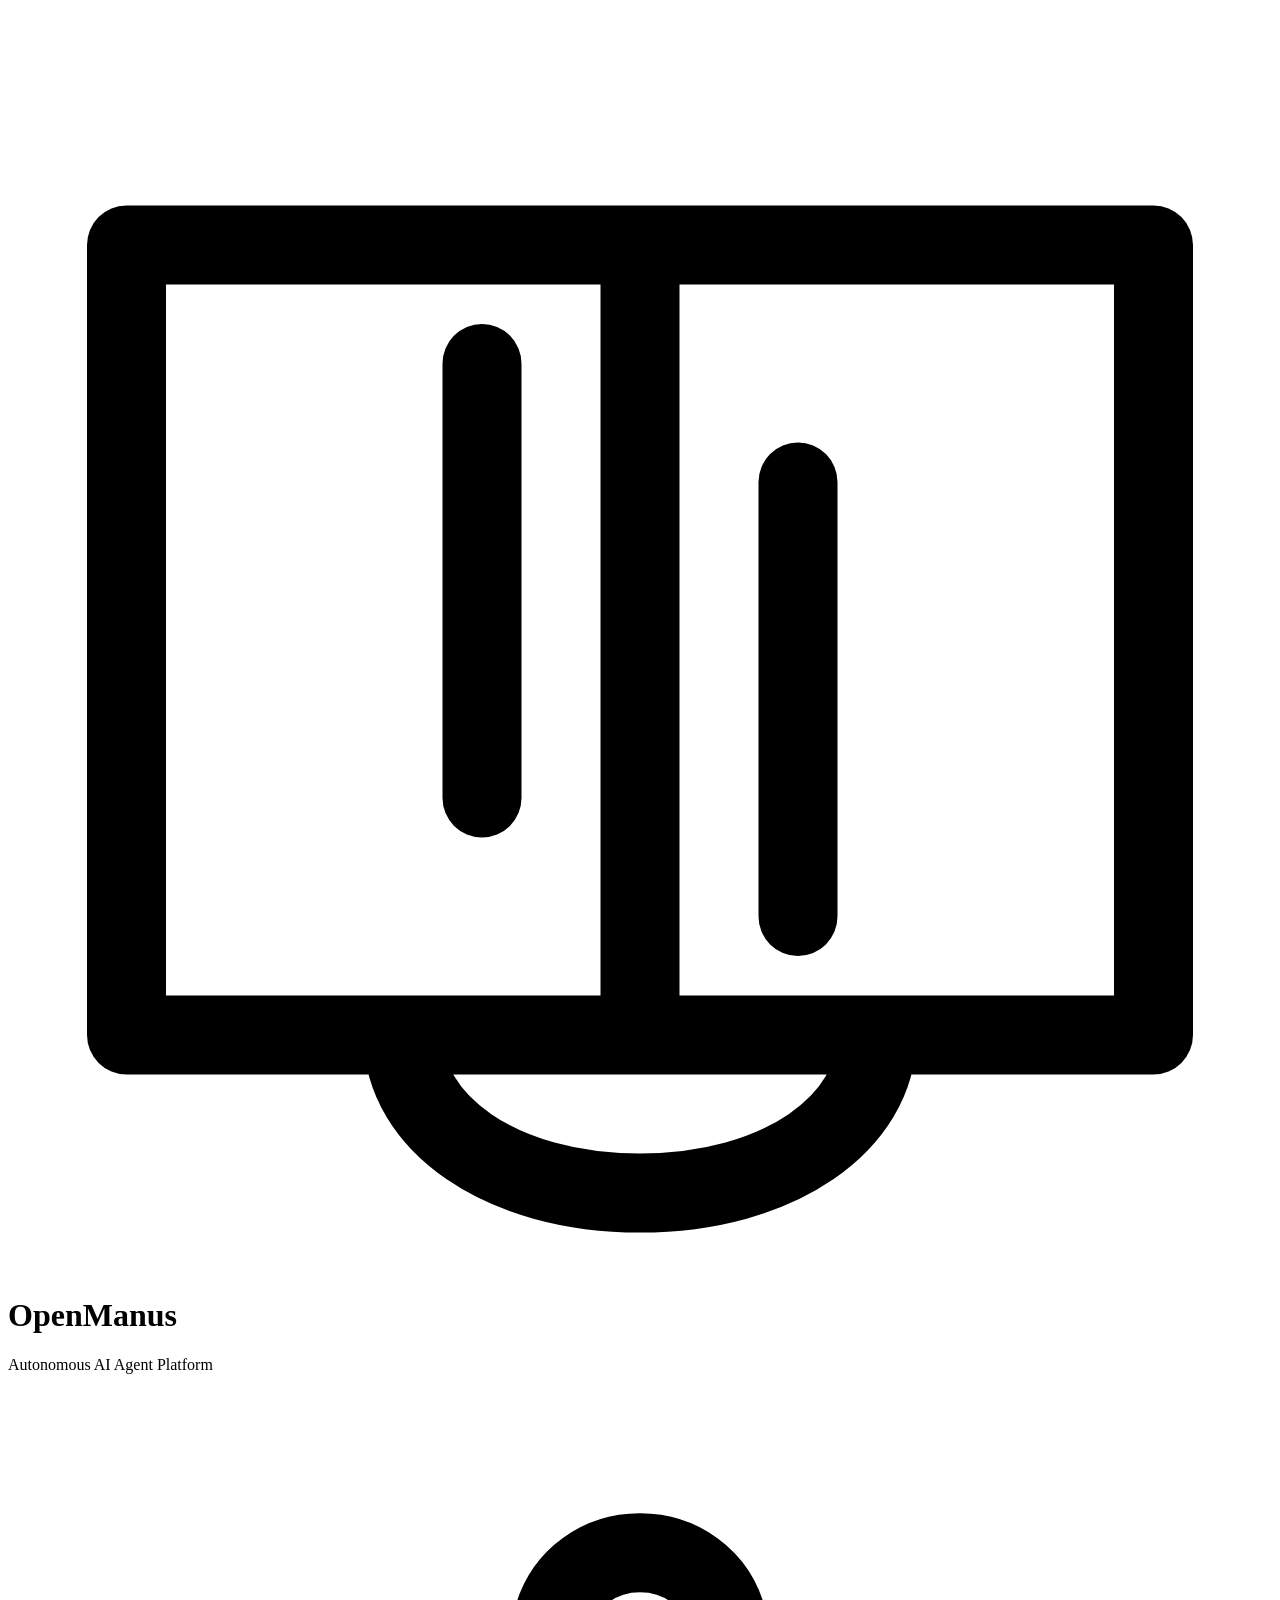
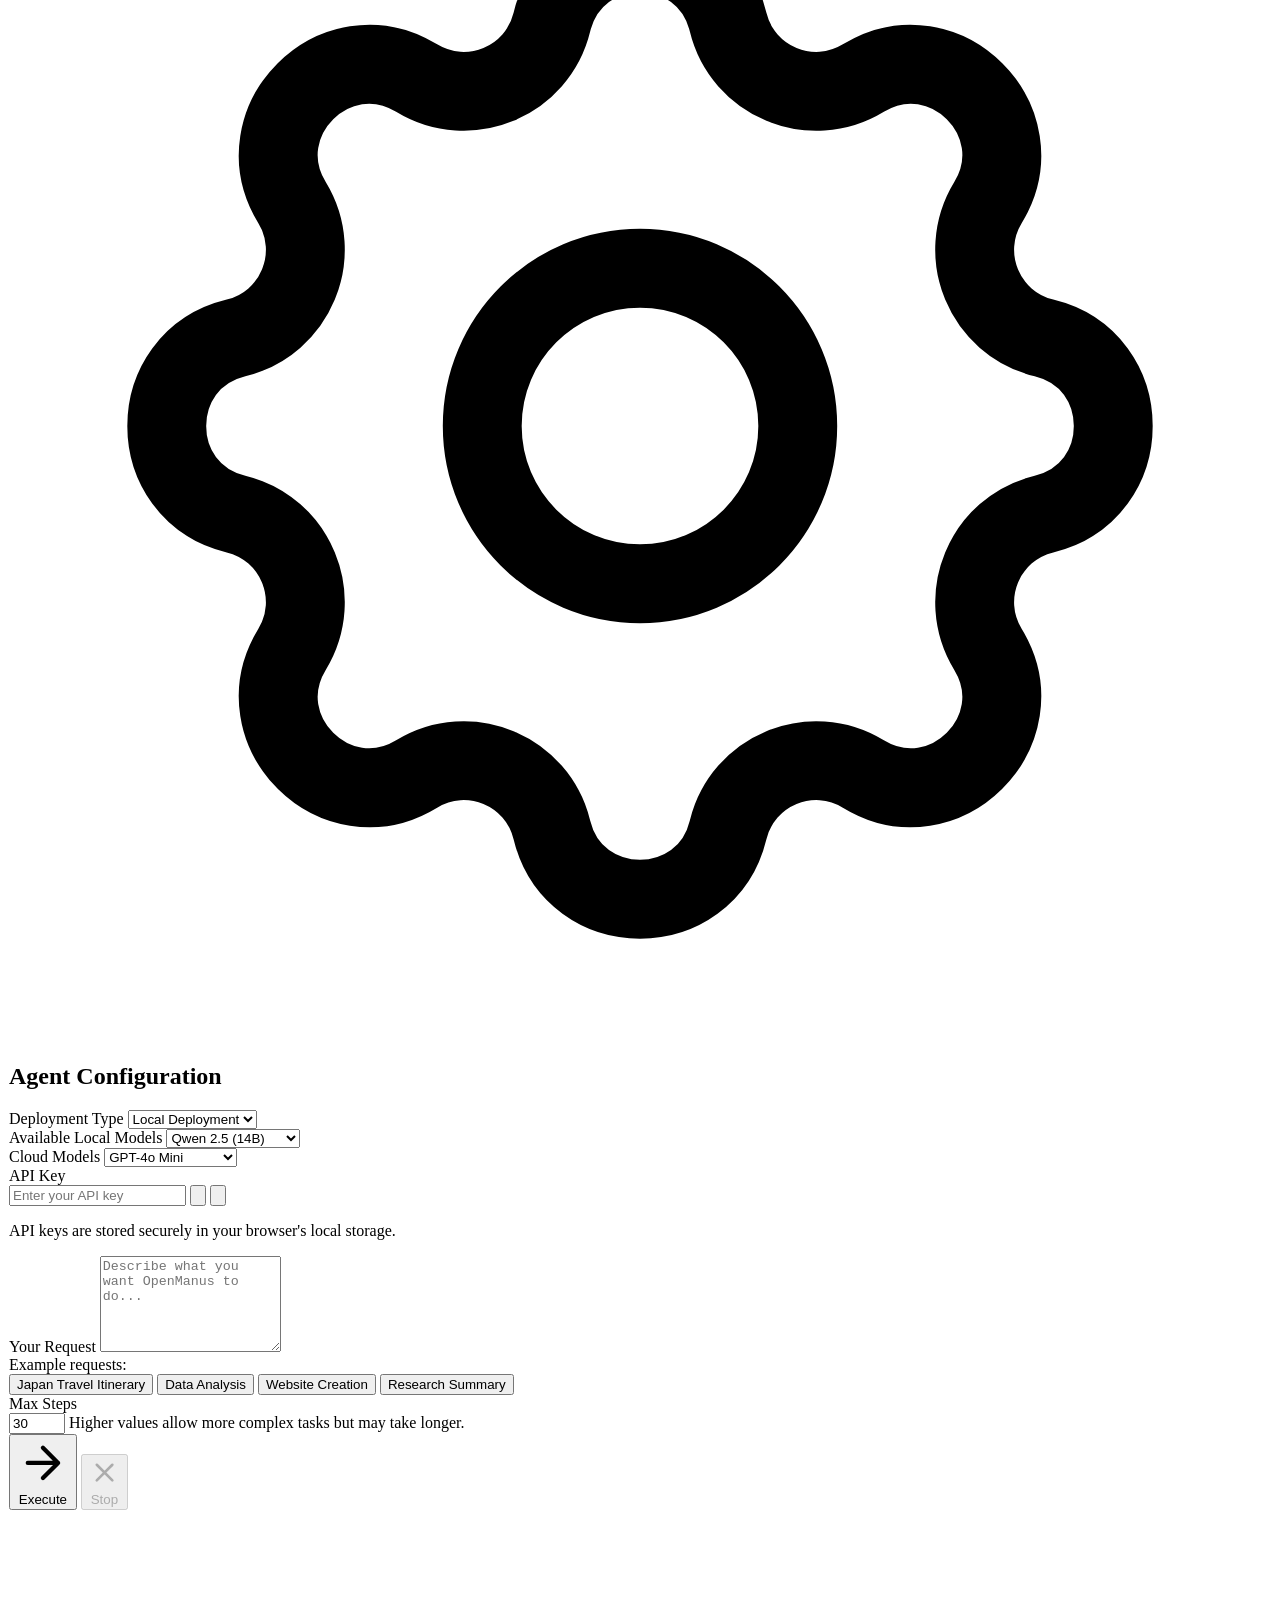
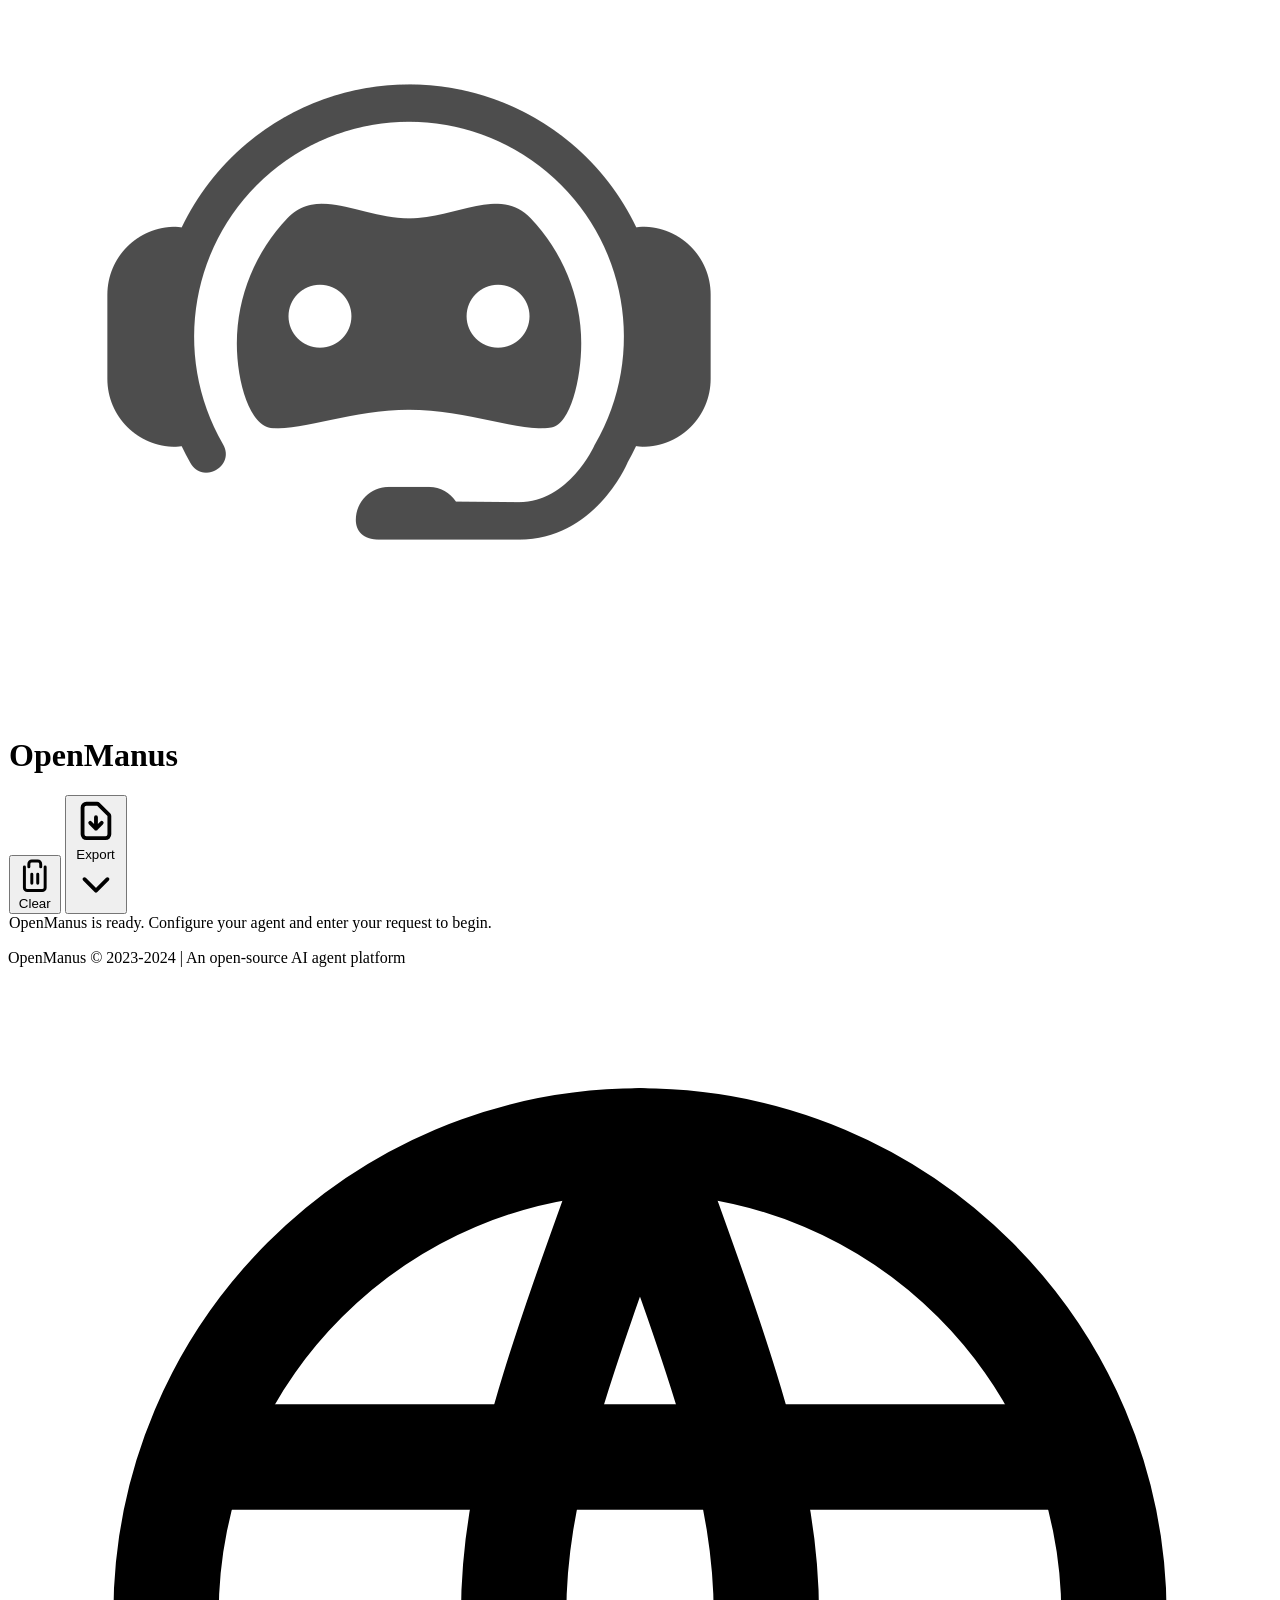
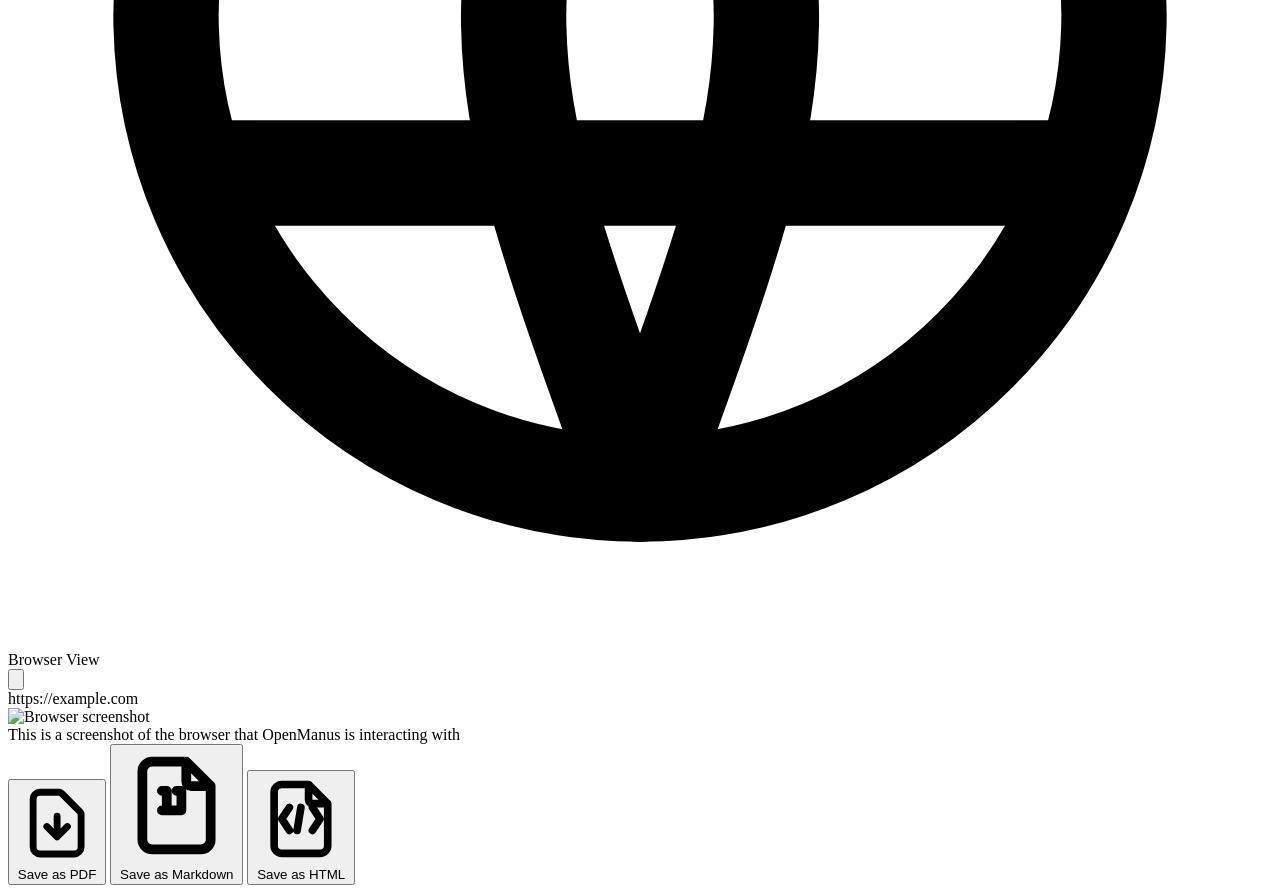
==== static/index.html @ b80a591b "Initial commit - fresh start with no history" ====
<!DOCTYPE html>
<html lang="en">
<head>
    <meta charset="UTF-8">
    <meta name="viewport" content="width=device-width, initial-scale=1.0">
    <title>OpenManus AI</title>
    <link rel="icon" href="img/favicon.svg" type="image/svg+xml">
    <script src="https://cdn.tailwindcss.com"></script>
    <link href="https://fonts.googleapis.com/css2?family=Inter:wght@300;400;500;600;700&display=swap" rel="stylesheet">
    <!-- Add Prism.js for syntax highlighting -->
    <link href="https://cdnjs.cloudflare.com/ajax/libs/prism/1.29.0/themes/prism.min.css" rel="stylesheet" />
    <script src="https://cdnjs.cloudflare.com/ajax/libs/prism/1.29.0/prism.min.js"></script>
    <script src="https://cdnjs.cloudflare.com/ajax/libs/prism/1.29.0/components/prism-python.min.js"></script>
    <script src="https://cdnjs.cloudflare.com/ajax/libs/prism/1.29.0/components/prism-javascript.min.js"></script>
    <script src="https://cdnjs.cloudflare.com/ajax/libs/prism/1.29.0/components/prism-json.min.js"></script>
    <script src="https://cdnjs.cloudflare.com/ajax/libs/prism/1.29.0/components/prism-bash.min.js"></script>
    <!-- Add html2pdf.js for PDF export -->
    <script src="https://cdnjs.cloudflare.com/ajax/libs/html2pdf.js/0.10.1/html2pdf.bundle.min.js"></script>
    <script>
        tailwind.config = {
            theme: {
                extend: {
                    colors: {
                        apple: {
                            50: '#f5f5f7',
                            100: '#e8e8ed',
                            200: '#d2d2d8',
                            300: '#a1a1a7',
                            400: '#86868b',
                            500: '#6e6e73',
                            600: '#424245',
                            700: '#333336',
                            800: '#1d1d1f',
                            900: '#000000',
                        },
                        accent: {
                            blue: '#0071e3',
                            green: '#68cc45',
                            red: '#ff453a',
                            yellow: '#ffd60a',
                            purple: '#bf5af2',
                        }
                    },
                    fontFamily: {
                        sans: ['Inter', 'sans-serif'],
                    },
                    boxShadow: {
                        'apple': '0 4px 6px -1px rgba(0, 0, 0, 0.1), 0 2px 4px -1px rgba(0, 0, 0, 0.06)',
                        'apple-lg': '0 10px 15px -3px rgba(0, 0, 0, 0.1), 0 4px 6px -2px rgba(0, 0, 0, 0.05)',
                    }
                },
            },
        }
    </script>
    <style>
        /* Custom scrollbar */
        ::-webkit-scrollbar {
            width: 8px;
            height: 8px;
        }
        
        ::-webkit-scrollbar-track {
            background: #f5f5f7;
            border-radius: 8px;
        }
        
        ::-webkit-scrollbar-thumb {
            background-color: #a1a1a7;
            border-radius: 8px;
        }
        
        ::-webkit-scrollbar-thumb:hover {
            background-color: #86868b;
        }

        /* Animation for loading */
        @keyframes pulse {
            0%, 100% {
                opacity: 1;
            }
            50% {
                opacity: 0.5;
            }
        }
        .animate-pulse {
            animation: pulse 2s cubic-bezier(0.4, 0, 0.6, 1) infinite;
        }

        /* Typing indicator animation */
        .typing-indicator span {
            animation: blink 1.4s infinite;
            animation-fill-mode: both;
            height: 8px;
            width: 8px;
            border-radius: 50%;
            background-color: #0071e3;
            display: inline-block;
            margin: 0 2px;
        }

        .typing-indicator span:nth-child(2) {
            animation-delay: 0.2s;
        }

        .typing-indicator span:nth-child(3) {
            animation-delay: 0.4s;
        }

        @keyframes blink {
            0% {
                opacity: 0.1;
            }
            20% {
                opacity: 1;
            }
            100% {
                opacity: 0.1;
            }
        }

        /* Message bubble styles */
        .message-bubble {
            position: relative;
            border-radius: 18px;
            padding: 12px 16px;
            max-width: 85%;
            margin-bottom: 12px;
            box-shadow: 0 1px 2px rgba(0, 0, 0, 0.1);
        }

        .user-message {
            background-color: #0071e3;
            color: white;
            margin-left: auto;
            border-bottom-right-radius: 4px;
        }

        .agent-message {
            background-color: #f5f5f7;
            color: #1d1d1f;
            margin-right: auto;
            border-bottom-left-radius: 4px;
        }

        /* Tool usage styles */
        .tool-usage {
            background-color: #f5f5f7;
            border-left: 3px solid #0071e3;
            padding: 8px 12px;
            margin: 8px 0;
            border-radius: 4px;
        }

        .web-browsing {
            background-color: #f5f5f7;
            border-left: 3px solid #68cc45;
            padding: 8px 12px;
            margin: 8px 0;
            border-radius: 4px;
        }

        .reasoning {
            background-color: #f5f5f7;
            border-left: 3px solid #bf5af2;
            padding: 8px 12px;
            margin: 8px 0;
            border-radius: 4px;
        }

        /* Glass morphism effect */
        .glass {
            background: rgba(255, 255, 255, 0.7);
            backdrop-filter: blur(10px);
            -webkit-backdrop-filter: blur(10px);
            border: 1px solid rgba(255, 255, 255, 0.18);
        }
    </style>
</head>
<body class="bg-gradient-to-br from-apple-50 to-apple-100 font-sans min-h-screen">
    <div class="container mx-auto px-4 py-8">
        <!-- Header -->
        <header class="mb-8">
            <div class="flex items-center justify-between">
                <div class="flex items-center space-x-3">
                    <svg class="h-10 w-10 text-accent-blue" viewBox="0 0 24 24" fill="none" xmlns="http://www.w3.org/2000/svg">
                        <path d="M9 6.75V15M15 9V17.25M16.5 19.5H21.75V4.5H2.25V19.5H7.5M12 4.5V19.5M16.5 19.5C16.5 21.1569 14.6569 22.5 12 22.5C9.34315 22.5 7.5 21.1569 7.5 19.5M16.5 19.5H7.5" stroke="currentColor" stroke-width="1.5" stroke-linecap="round" stroke-linejoin="round"/>
                    </svg>
                    <h1 class="text-3xl font-bold text-apple-800">OpenManus</h1>
                </div>
                <div class="text-sm text-apple-500">
                    Autonomous AI Agent Platform
                </div>
            </div>
        </header>

        <!-- Main Content -->
        <div class="flex flex-col lg:flex-row gap-6">
            <!-- Left Panel - Configuration -->
            <div class="w-full lg:w-1/3 glass rounded-2xl shadow-apple p-6">
                <h2 class="text-xl font-semibold text-apple-800 mb-6 flex items-center">
                    <svg class="w-5 h-5 mr-2 text-accent-blue" viewBox="0 0 24 24" fill="none" xmlns="http://www.w3.org/2000/svg">
                        <path d="M10.3246 4.31731C10.751 2.5609 13.249 2.5609 13.6754 4.31731C13.9508 5.45193 15.2507 5.99038 16.2478 5.38285C17.7913 4.44239 19.5576 6.2087 18.6172 7.75218C18.0096 8.74925 18.5481 10.0492 19.6827 10.3246C21.4391 10.751 21.4391 13.249 19.6827 13.6754C18.5481 13.9508 18.0096 15.2507 18.6172 16.2478C19.5576 17.7913 17.7913 19.5576 16.2478 18.6172C15.2507 18.0096 13.9508 18.5481 13.6754 19.6827C13.249 21.4391 10.751 21.4391 10.3246 19.6827C10.0492 18.5481 8.74926 18.0096 7.75219 18.6172C6.2087 19.5576 4.44239 17.7913 5.38285 16.2478C5.99038 15.2507 5.45193 13.9508 4.31731 13.6754C2.5609 13.249 2.5609 10.751 4.31731 10.3246C5.45193 10.0492 5.99037 8.74926 5.38285 7.75218C4.44239 6.2087 6.2087 4.44239 7.75219 5.38285C8.74926 5.99037 10.0492 5.45193 10.3246 4.31731Z" stroke="currentColor" stroke-width="1.5" stroke-linecap="round" stroke-linejoin="round"/>
                        <path d="M15 12C15 13.6569 13.6569 15 12 15C10.3431 15 9 13.6569 9 12C9 10.3431 10.3431 9 12 9C13.6569 9 15 10.3431 15 12Z" stroke="currentColor" stroke-width="1.5" stroke-linecap="round" stroke-linejoin="round"/>
                    </svg>
                    Agent Configuration
                </h2>

                <div class="space-y-5">
                    <!-- Deployment Type -->
                    <div>
                        <label class="block text-sm font-medium text-apple-600 mb-2" for="deployType">
                            Deployment Type
                        </label>
                        <select id="deployType" class="w-full px-3 py-2 bg-white border border-apple-200 rounded-lg text-apple-800 focus:outline-none focus:ring-2 focus:ring-accent-blue focus:border-transparent transition">
                            <option value="local">Local Deployment</option>
                            <option value="cloud">Cloud Model</option>
                        </select>
                    </div>

                    <!-- Local Models -->
                    <div id="localModels">
                        <label class="block text-sm font-medium text-apple-600 mb-2" for="localModelSelect">
                            Available Local Models
                        </label>
                        <select id="localModelSelect" class="w-full px-3 py-2 bg-white border border-apple-200 rounded-lg text-apple-800 focus:outline-none focus:ring-2 focus:ring-accent-blue focus:border-transparent transition">
                            <option value="qwen2.5:14b">Qwen 2.5 (14B)</option>
                            <option value="deepseek-r1:7b">DeepSeek R1 (7B)</option>
                            <option value="qwq:latest">QWQ (32B)</option>
                        </select>
                    </div>

                    <!-- Cloud Models -->
                    <div id="cloudConfig" class="hidden space-y-4">
                        <div>
                            <label class="block text-sm font-medium text-apple-600 mb-2" for="cloudModelSelect">
                                Cloud Models
                            </label>
                            <select id="cloudModelSelect" class="w-full px-3 py-2 bg-white border border-apple-200 rounded-lg text-apple-800 focus:outline-none focus:ring-2 focus:ring-accent-blue focus:border-transparent transition">
                                <option value="gpt-4o-mini">GPT-4o Mini</option>
                                <option value="claude-3-5-sonnet">Claude 3.5 Sonnet</option>
                            </select>
                        </div>

                        <div>
                            <label class="block text-sm font-medium text-apple-600 mb-2" for="apiKey">
                                API Key
                            </label>
                            <div class="flex space-x-2">
                                <input type="password" id="apiKey" placeholder="Enter your API key" class="flex-1 px-3 py-2 bg-white border border-apple-200 rounded-lg text-apple-800 focus:outline-none focus:ring-2 focus:ring-accent-blue focus:border-transparent transition">
                                <button id="saveKeyBtn" class="px-3 py-2 bg-accent-green text-white rounded-lg hover:bg-green-600 transition" title="Save API key">
                                    <svg class="w-5 h-5" viewBox="0 0 24 24" fill="none" xmlns="http://www.w3.org/2000/svg">
                                        <path d="M8 7H5C3.89543 7 3 7.89543 3 9V18C3 19.1046 3.89543 20 5 20H19C20.1046 20 21 19.1046 21 18V9C21 7.89543 20.1046 7 19 7H16M15 11L12 14M12 14L9 11M12 14V4" stroke="currentColor" stroke-width="2" stroke-linecap="round" stroke-linejoin="round"/>
                                    </svg>
                                </button>
                                <button id="clearKeyBtn" class="px-3 py-2 bg-accent-red text-white rounded-lg hover:bg-red-600 transition" title="Clear saved API key">
                                    <svg class="w-5 h-5" viewBox="0 0 24 24" fill="none" xmlns="http://www.w3.org/2000/svg">
                                        <path d="M19 7L18.1327 19.1425C18.0579 20.1891 17.187 21 16.1378 21H7.86224C6.81296 21 5.94208 20.1891 5.86732 19.1425L5 7M10 11V17M14 11V17M15 7V4C15 3.44772 14.5523 3 14 3H10C9.44772 3 9 3.44772 9 4V7M4 7H20" stroke="currentColor" stroke-width="2" stroke-linecap="round" stroke-linejoin="round"/>
                                    </svg>
                                </button>
                            </div>
                            <p class="mt-1 text-xs text-apple-500">API keys are stored securely in your browser's local storage.</p>
                        </div>
                    </div>

                    <!-- Prompt Input -->
                    <div>
                        <label class="block text-sm font-medium text-apple-600 mb-2" for="input">
                            Your Request
                        </label>
                        <textarea id="input" rows="6" placeholder="Describe what you want OpenManus to do..." class="w-full px-3 py-2 bg-white border border-apple-200 rounded-lg text-apple-800 focus:outline-none focus:ring-2 focus:ring-accent-blue focus:border-transparent transition resize-none"></textarea>
                        
                        <!-- Example Requests -->
                        <div class="mt-2">
                            <div class="flex items-center">
                                <span class="text-xs text-apple-500">Example requests:</span>
                                <div class="ml-2 flex flex-wrap gap-2">
                                    <button class="example-request-btn text-xs bg-apple-100 hover:bg-apple-200 text-apple-700 py-1 px-2 rounded-full transition">Japan Travel Itinerary</button>
                                    <button class="example-request-btn text-xs bg-apple-100 hover:bg-apple-200 text-apple-700 py-1 px-2 rounded-full transition">Data Analysis</button>
                                    <button class="example-request-btn text-xs bg-apple-100 hover:bg-apple-200 text-apple-700 py-1 px-2 rounded-full transition">Website Creation</button>
                                    <button class="example-request-btn text-xs bg-apple-100 hover:bg-apple-200 text-apple-700 py-1 px-2 rounded-full transition">Research Summary</button>
                                </div>
                            </div>
                        </div>
                    </div>

                    <!-- Max Steps -->
                    <div>
                        <label class="block text-sm font-medium text-apple-600 mb-2" for="maxSteps">
                            Max Steps
                        </label>
                        <div class="flex items-center">
                            <input type="number" id="maxSteps" min="1" max="100" value="30" class="w-full px-3 py-2 bg-white border border-apple-200 rounded-lg text-apple-800 focus:outline-none focus:ring-2 focus:ring-accent-blue focus:border-transparent transition">
                            <span class="ml-2 text-apple-500 text-sm">Higher values allow more complex tasks but may take longer.</span>
                        </div>
                    </div>

                    <!-- Action Buttons -->
                    <div class="flex space-x-3 pt-2">
                        <button id="executeBtn" class="flex-1 bg-accent-blue hover:bg-blue-700 text-white font-medium py-2 px-4 rounded-lg transition flex items-center justify-center">
                            <svg class="w-5 h-5 mr-2" viewBox="0 0 24 24" fill="none" xmlns="http://www.w3.org/2000/svg">
                                <path d="M5 12H19M19 12L12 5M19 12L12 19" stroke="currentColor" stroke-width="2" stroke-linecap="round" stroke-linejoin="round"/>
                            </svg>
                            Execute
                        </button>
                        <button id="stopBtn" disabled class="flex-1 bg-accent-red hover:bg-red-600 text-white font-medium py-2 px-4 rounded-lg transition flex items-center justify-center opacity-50">
                            <svg class="w-5 h-5 mr-2" viewBox="0 0 24 24" fill="none" xmlns="http://www.w3.org/2000/svg">
                                <path d="M6 18L18 6M6 6L18 18" stroke="currentColor" stroke-width="2" stroke-linecap="round" stroke-linejoin="round"/>
                            </svg>
                            Stop
                        </button>
                    </div>
                </div>
            </div>

            <!-- Right Panel - Conversation -->
            <div class="w-full lg:w-2/3 glass rounded-2xl shadow-apple p-6">
                <div class="flex justify-between items-center p-3 border-b border-apple-200">
                    <div class="flex items-center">
                        <img src="img/logo.png" alt="OpenManus Logo" class="h-8 mr-2">
                        <h1 class="text-xl font-semibold text-apple-900">OpenManus</h1>
                    </div>
                    <div class="flex space-x-2">
                        <button id="clearBtn" class="px-3 py-1.5 text-sm font-medium text-apple-700 bg-white border border-apple-300 rounded-md hover:bg-apple-50 transition flex items-center">
                            <svg class="w-4 h-4 mr-1" viewBox="0 0 24 24" fill="none" xmlns="http://www.w3.org/2000/svg">
                                <path d="M19 6v14a2 2 0 0 1-2 2H7a2 2 0 0 1-2-2V6m3 0V4a2 2 0 0 1 2-2h4a2 2 0 0 1 2 2v2m-6 5v6m4-6v6" stroke="currentColor" stroke-width="2" stroke-linecap="round" stroke-linejoin="round"/>
                            </svg>
                            Clear
                        </button>
                        <button id="exportPdfBtn" class="px-3 py-1.5 text-sm font-medium text-apple-700 bg-white border border-apple-300 rounded-md hover:bg-apple-50 transition flex items-center">
                            <svg class="w-4 h-4 mr-1" viewBox="0 0 24 24" fill="none" xmlns="http://www.w3.org/2000/svg">
                                <path d="M12 10V16M12 16L9 13M12 16L15 13M17 21H7C5.89543 21 5 20.1046 5 19V5C5 3.89543 5.89543 3 7 3H12.5858C12.851 3 13.1054 3.10536 13.2929 3.29289L18.7071 8.70711C18.8946 8.89464 19 9.149 19 9.41421V19C19 20.1046 18.1046 21 17 21Z" stroke="currentColor" stroke-width="2" stroke-linecap="round" stroke-linejoin="round"/>
                            </svg>
                            Export
                            <svg class="w-4 h-4 ml-1" viewBox="0 0 24 24" fill="none" xmlns="http://www.w3.org/2000/svg">
                                <path d="M6 9l6 6 6-6" stroke="currentColor" stroke-width="2" stroke-linecap="round" stroke-linejoin="round"/>
                            </svg>
                        </button>
                    </div>
                </div>
                
                <div id="conversation" class="h-[calc(100vh-16rem)] bg-white rounded-xl p-4 overflow-y-auto flex flex-col">
                    <div class="text-apple-500 text-center py-4">OpenManus is ready. Configure your agent and enter your request to begin.</div>
                    <div class="flex-grow"></div>
                </div>
            </div>
        </div>

        <!-- Footer -->
        <footer class="mt-8 text-center text-apple-500 text-sm">
            <p>OpenManus &copy; 2023-2024 | An open-source AI agent platform</p>
        </footer>
    </div>

    <!-- Browser View Modal -->
    <div id="browserViewModal" class="fixed inset-0 bg-black bg-opacity-50 z-50 flex items-center justify-center hidden">
        <div class="bg-white rounded-xl shadow-apple-lg w-full max-w-5xl max-h-[90vh] flex flex-col">
            <!-- Modal Header -->
            <div class="flex items-center justify-between p-4 border-b border-apple-200">
                <div class="flex items-center space-x-2">
                    <svg class="w-5 h-5 text-accent-green" viewBox="0 0 24 24" fill="none" xmlns="http://www.w3.org/2000/svg">
                        <path d="M12 21C16.9706 21 21 16.9706 21 12C21 7.02944 16.9706 3 12 3C7.02944 3 3 7.02944 3 12C3 16.9706 7.02944 21 12 21Z" stroke="currentColor" stroke-width="2" stroke-linecap="round" stroke-linejoin="round"/>
                        <path d="M3.6001 9H20.4001" stroke="currentColor" stroke-width="2" stroke-linecap="round" stroke-linejoin="round"/>
                        <path d="M3.6001 15H20.4001" stroke="currentColor" stroke-width="2" stroke-linecap="round" stroke-linejoin="round"/>
                        <path d="M12 3C10.4087 7.38695 9.6001 9.58069 9.6001 12C9.6001 14.4193 10.4087 16.613 12 21" stroke="currentColor" stroke-width="2" stroke-linecap="round" stroke-linejoin="round"/>
                        <path d="M12 3C13.5913 7.38695 14.4001 9.58069 14.4001 12C14.4001 14.4193 13.5913 16.613 12 21" stroke="currentColor" stroke-width="2" stroke-linecap="round" stroke-linejoin="round"/>
                    </svg>
                    <span class="font-medium text-apple-800" id="browserViewTitle">Browser View</span>
                </div>
                <button id="closeBrowserViewBtn" class="text-apple-500 hover:text-apple-700 transition">
                    <svg class="w-5 h-5" viewBox="0 0 24 24" fill="none" xmlns="http://www.w3.org/2000/svg">
                        <path d="M6 18L18 6M6 6L18 18" stroke="currentColor" stroke-width="2" stroke-linecap="round" stroke-linejoin="round"/>
                    </svg>
                </button>
            </div>
            
            <!-- Browser URL Bar -->
            <div class="flex items-center p-2 bg-apple-50 border-b border-apple-200">
                <div class="flex-1 bg-white rounded-lg border border-apple-200 px-3 py-1 text-sm text-apple-800 overflow-hidden overflow-ellipsis whitespace-nowrap" id="browserViewUrl">
                    https://example.com
                </div>
            </div>
            
            <!-- Browser Content -->
            <div class="flex-1 overflow-auto p-2">
                <div id="browserViewContent" class="w-full h-full flex items-center justify-center">
                    <img id="browserViewImage" class="max-w-full max-h-[70vh] object-contain rounded-lg border border-apple-200" src="" alt="Browser screenshot">
                </div>
            </div>
            
            <!-- Modal Footer -->
            <div class="p-3 border-t border-apple-200 text-xs text-apple-500 text-center">
                This is a screenshot of the browser that OpenManus is interacting with
            </div>
        </div>
    </div>

    <script>
        // Dynamic display of configuration areas
        document.getElementById('deployType').addEventListener('change', function(e) {
            const cloudConfig = document.getElementById('cloudConfig');
            const localModels = document.getElementById('localModels');
            if (e.target.value === 'cloud') {
                cloudConfig.classList.remove('hidden');
                localModels.classList.add('hidden');
                // Update API key field if available
                if (typeof updateApiKeyField === 'function') {
                    updateApiKeyField();
                }
            } else {
                cloudConfig.classList.add('hidden');
                localModels.classList.remove('hidden');
            }
        });
    </script>
    <script src="js/app.js"></script>
</body>
</html>
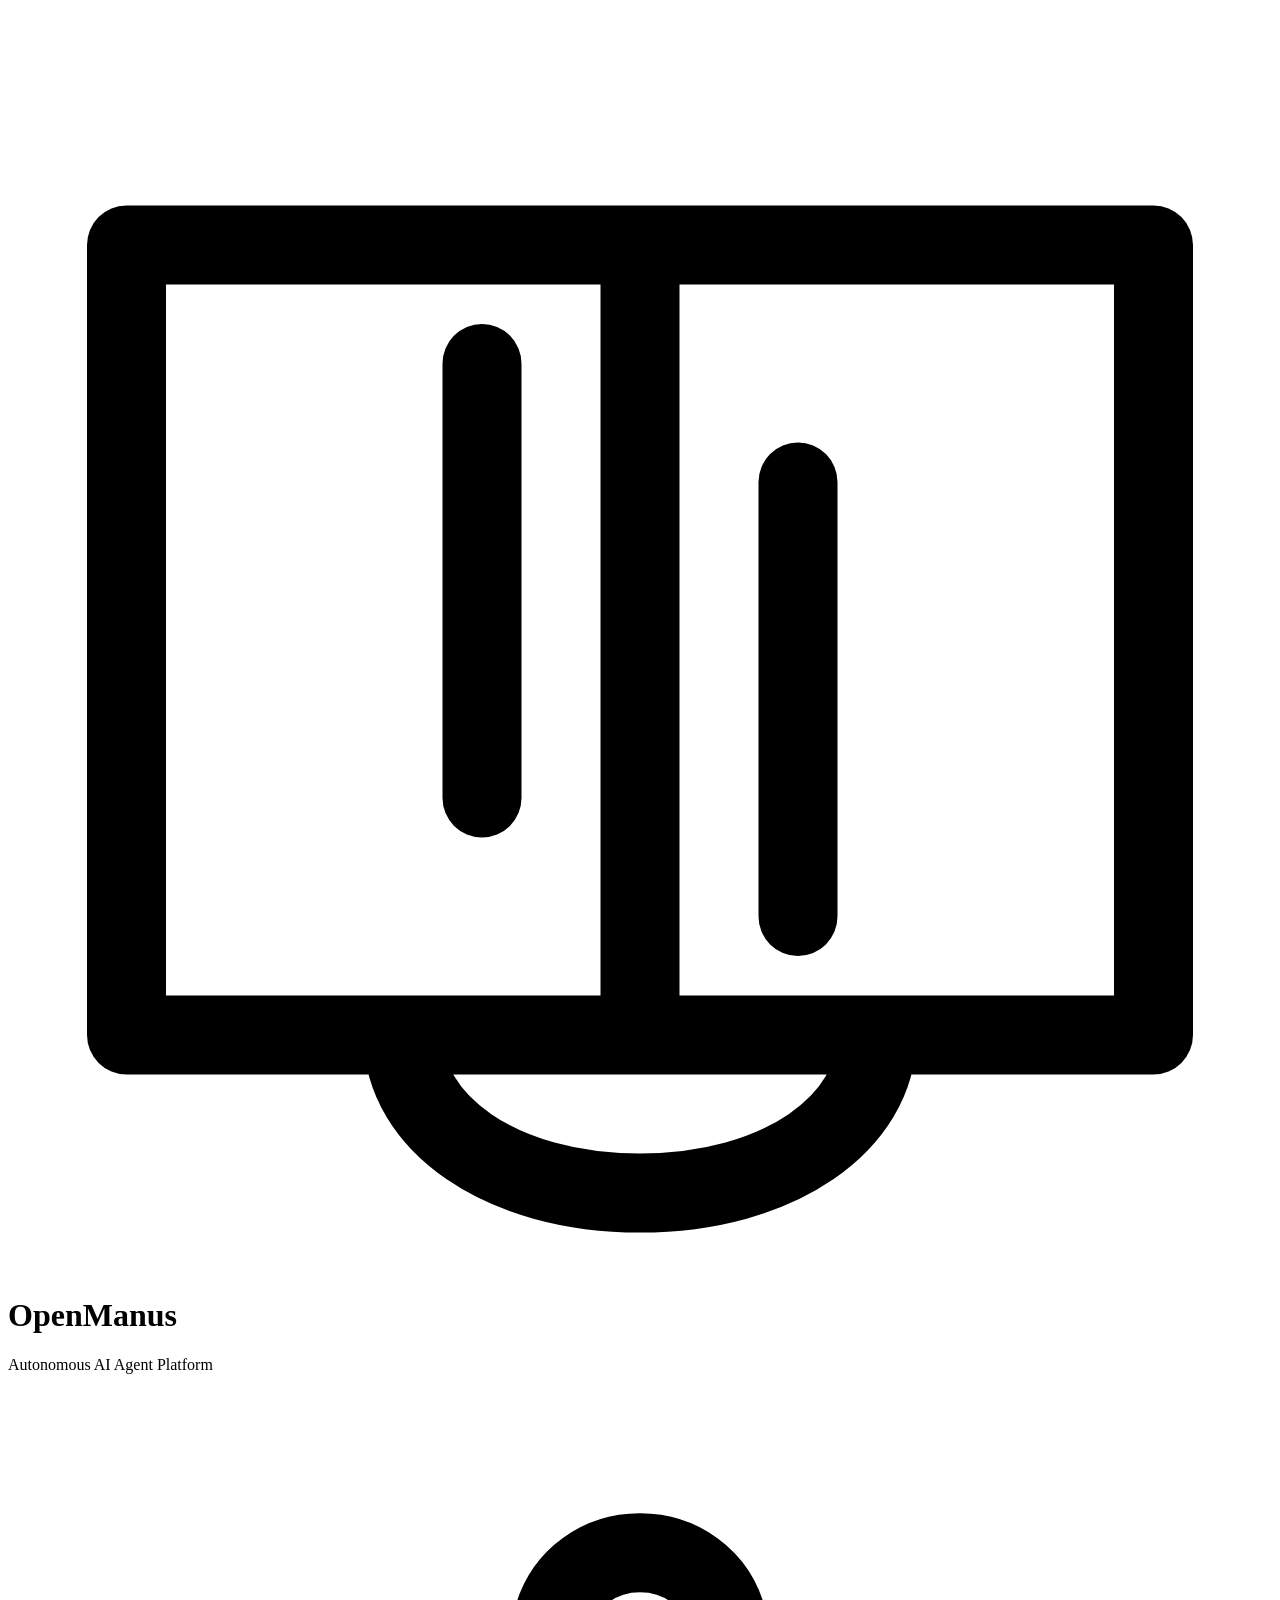
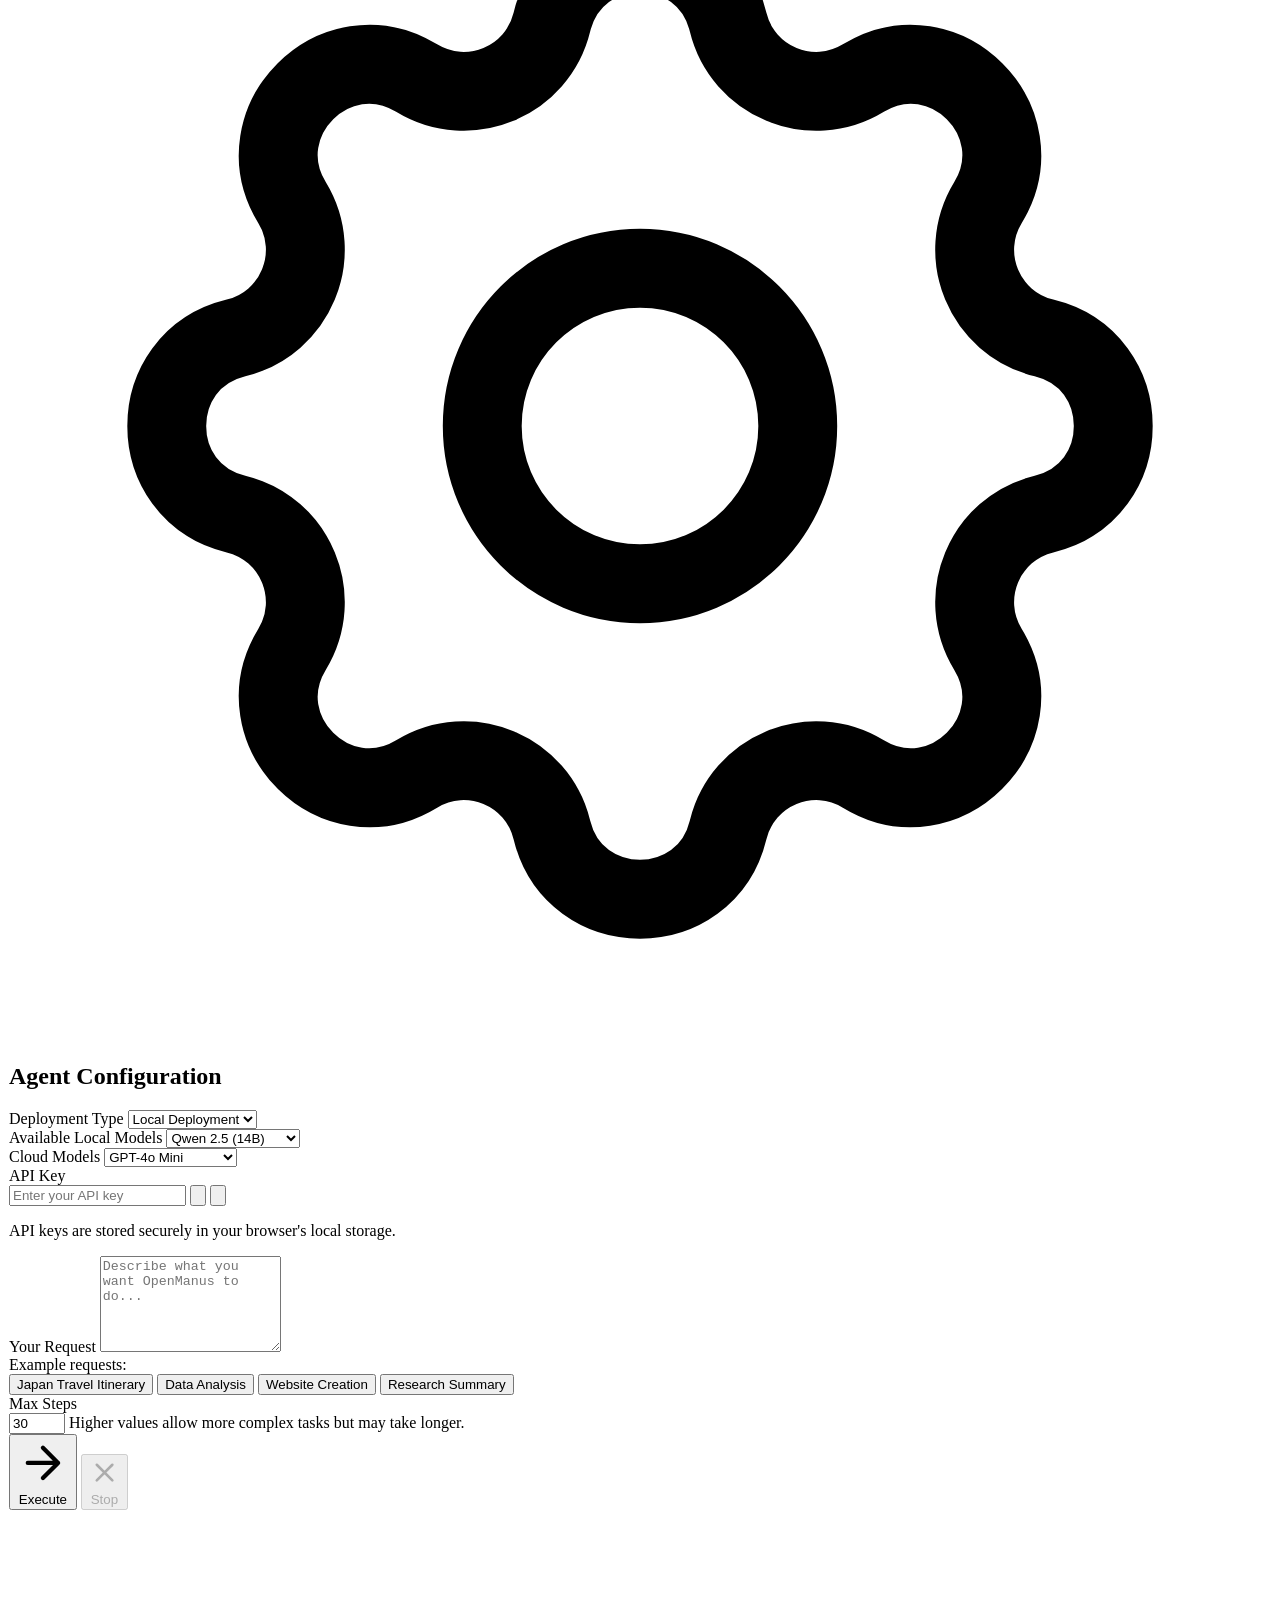
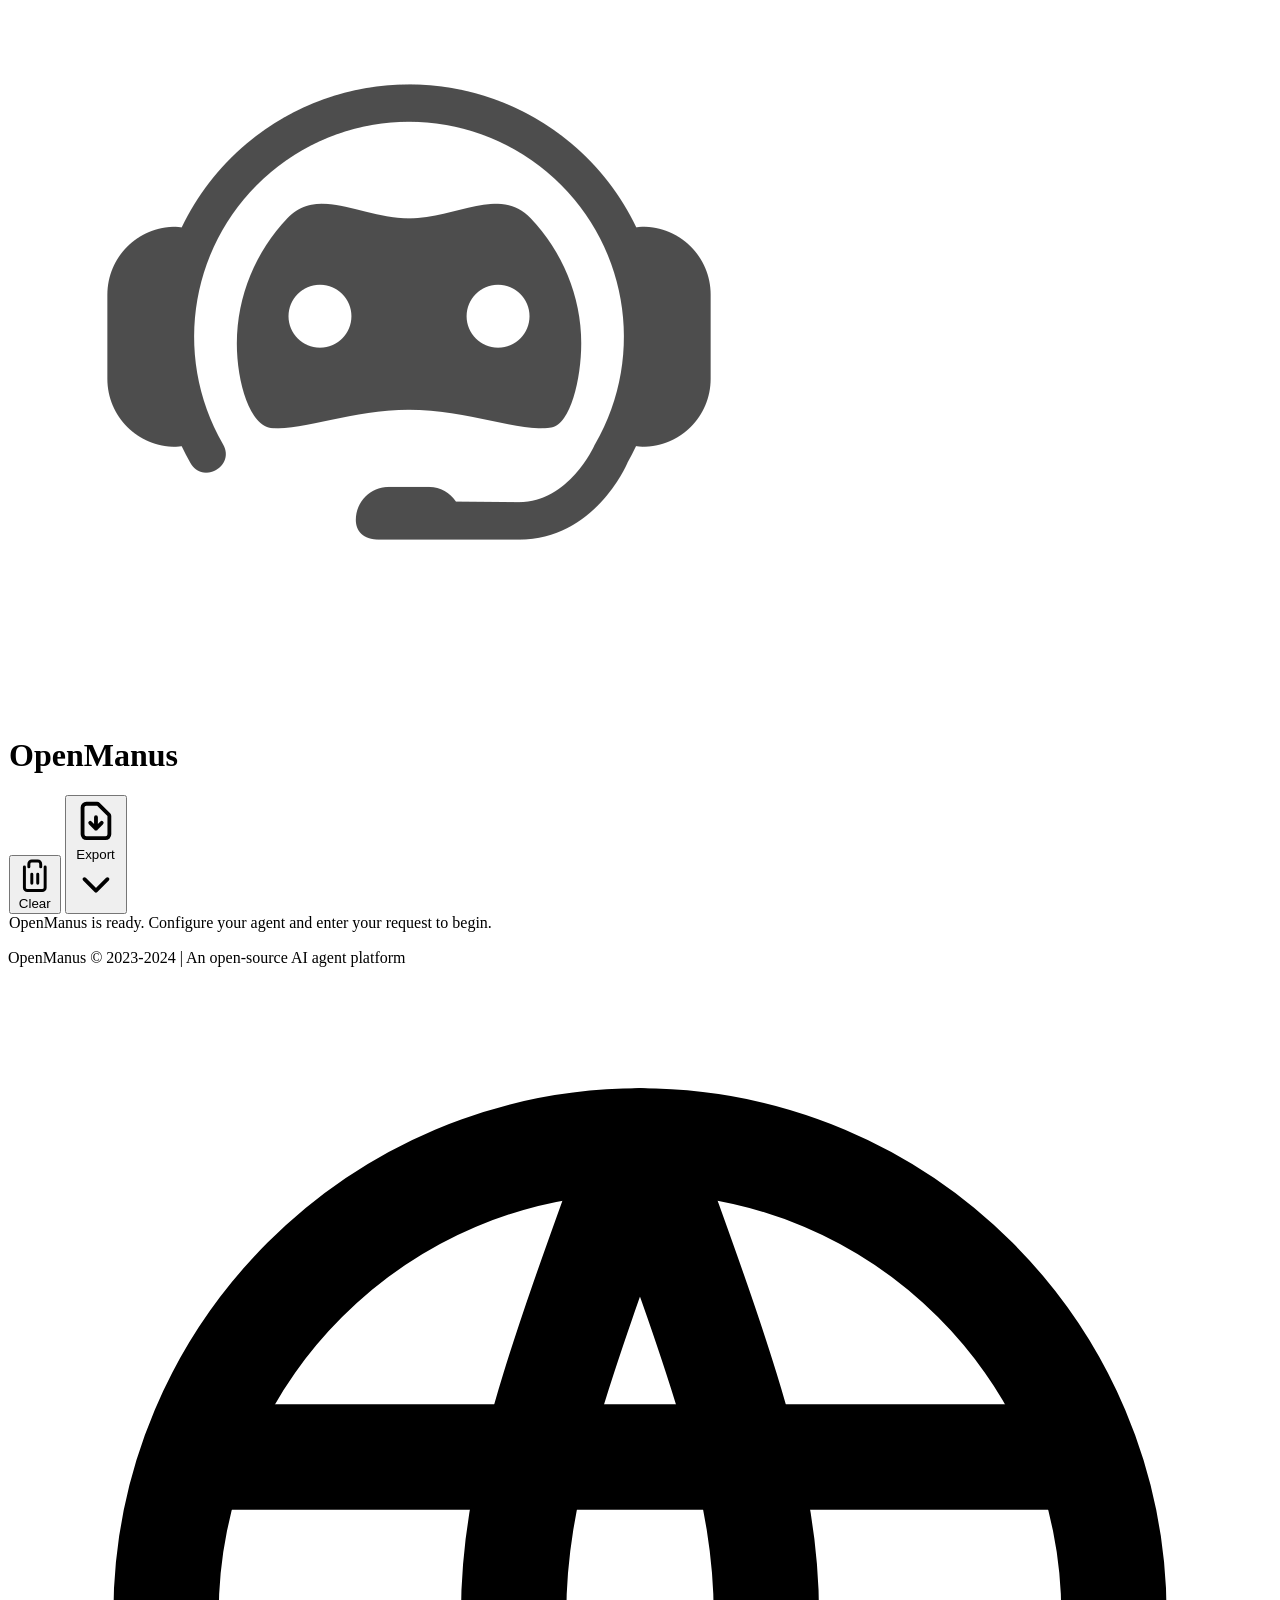
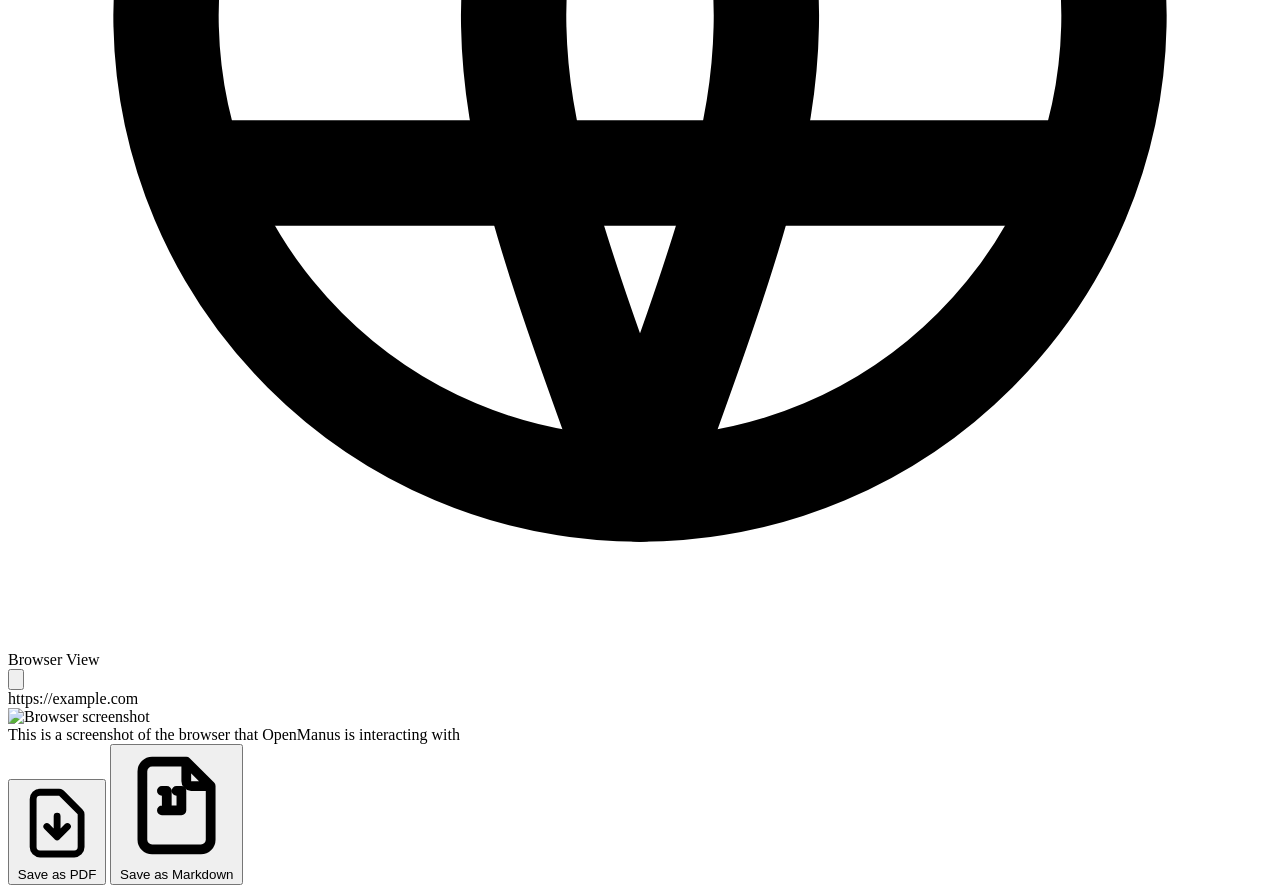
==== commit 7494f4f7: "Improved" ====
--- a/static/index.html
+++ b/static/index.html
@@ -150,6 +150,22 @@
             margin: 8px 0;
             border-radius: 4px;
         }
+        
+        .tool-result {
+            background-color: #f5f5f7;
+            border-left: 3px solid #34c759;
+            padding: 8px 12px;
+            margin: 8px 0;
+            border-radius: 4px;
+        }
+
+        .agent-question {
+            background-color: #f5f5f7;
+            border-left: 3px solid #bf5af2;
+            padding: 8px 12px;
+            margin: 8px 0;
+            border-radius: 4px;
+        }
 
         .web-browsing {
             background-color: #f5f5f7;
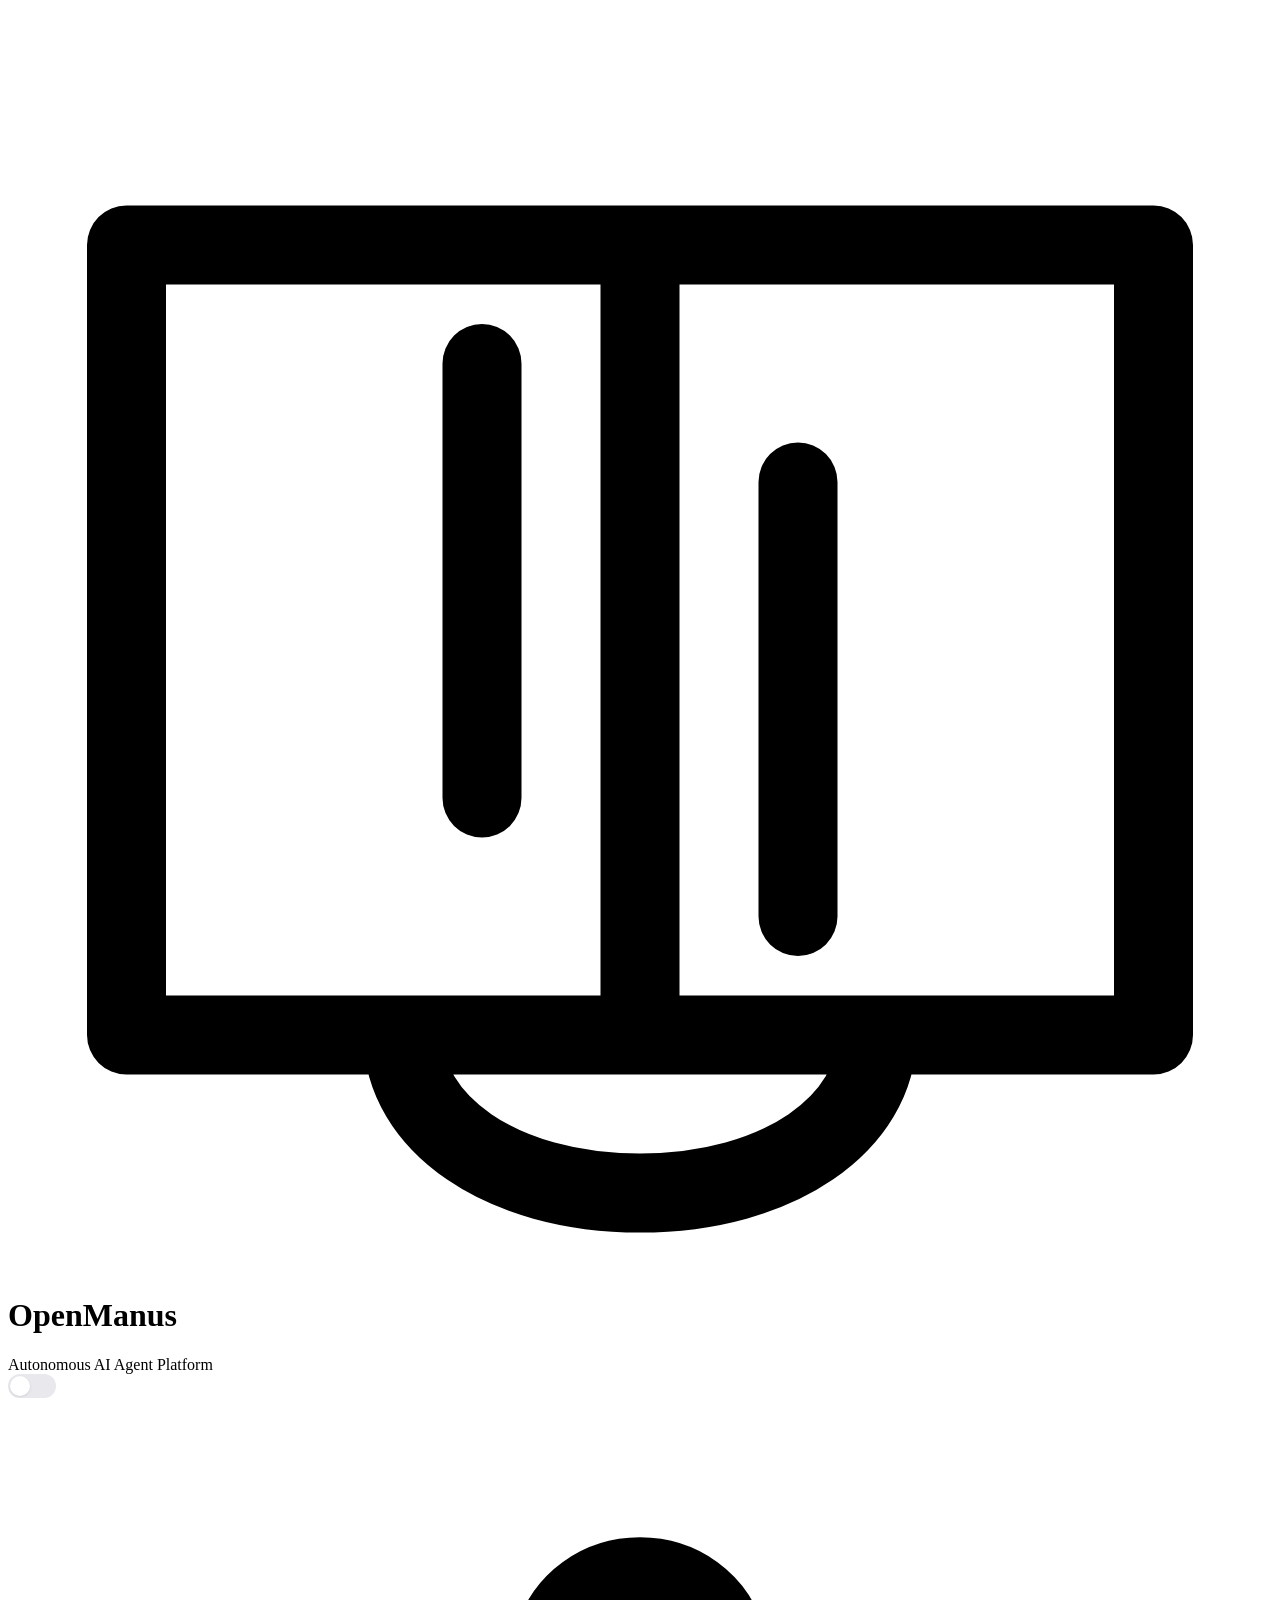
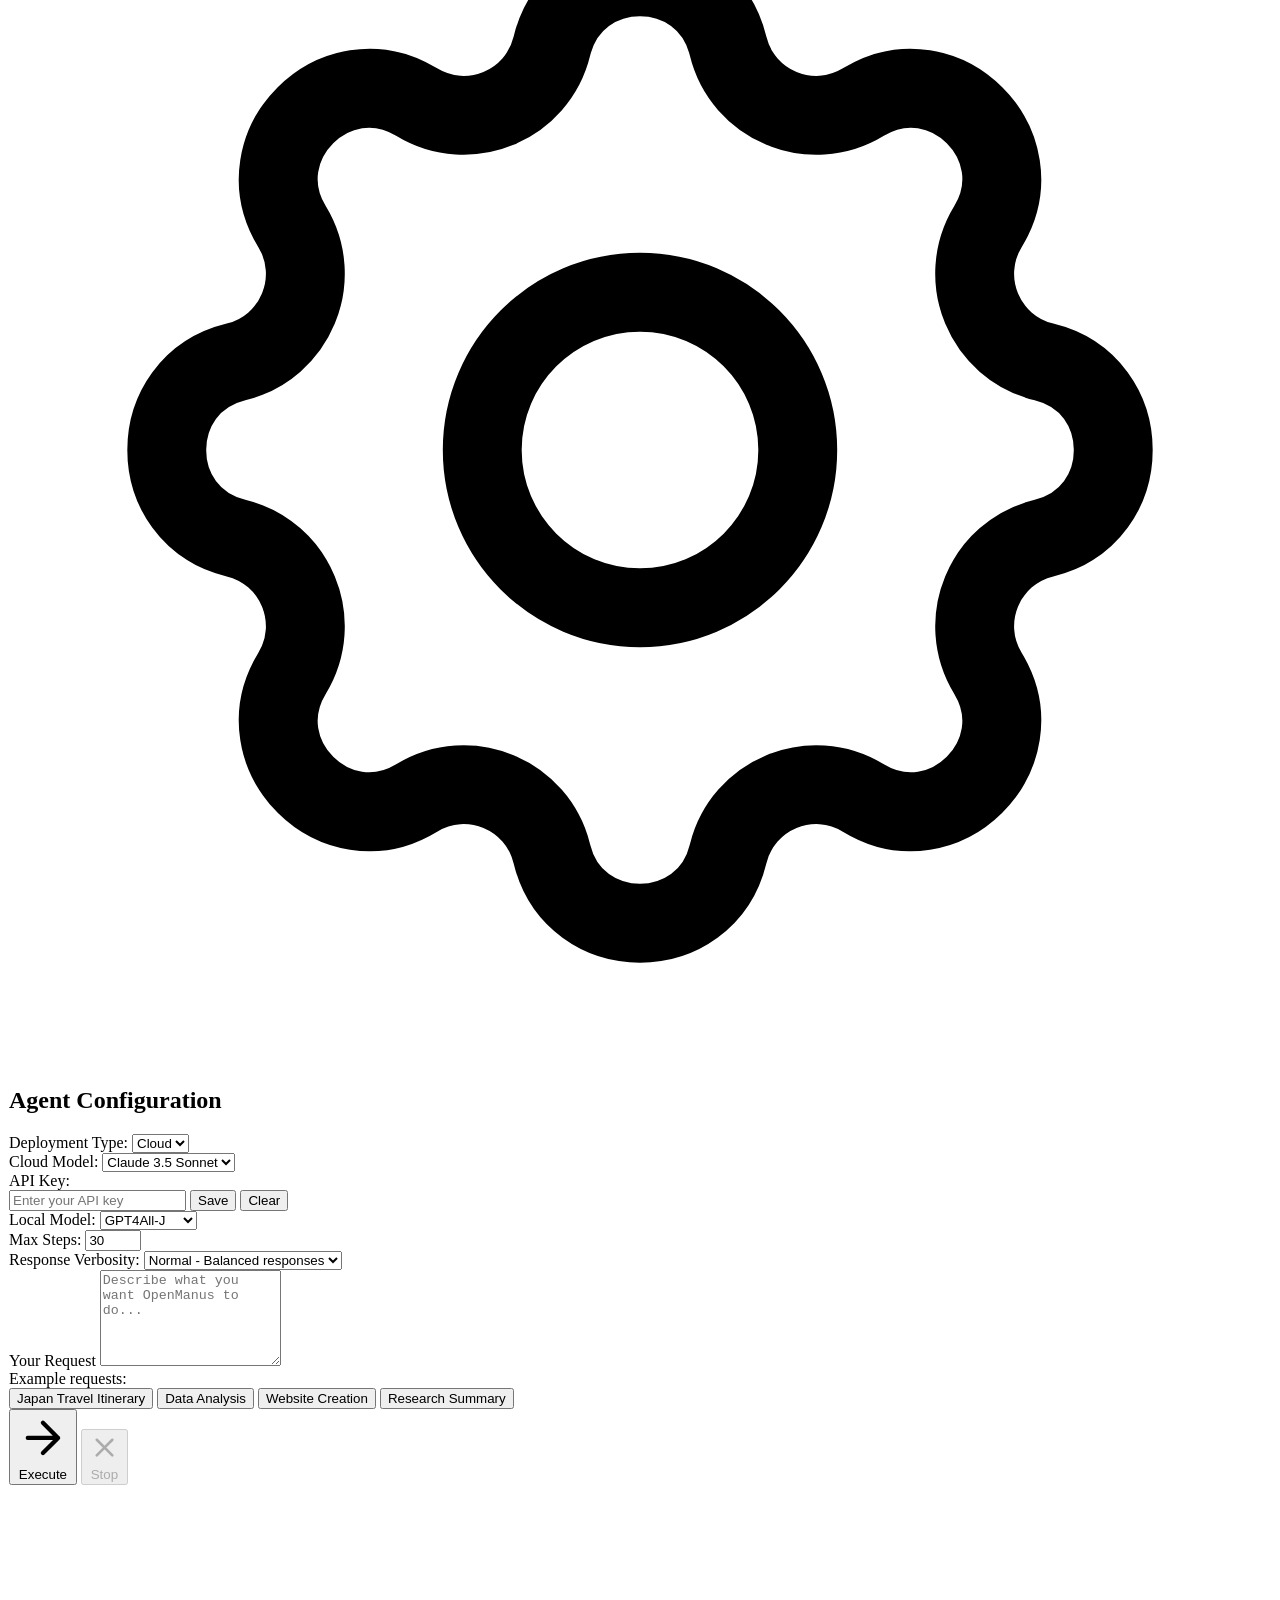
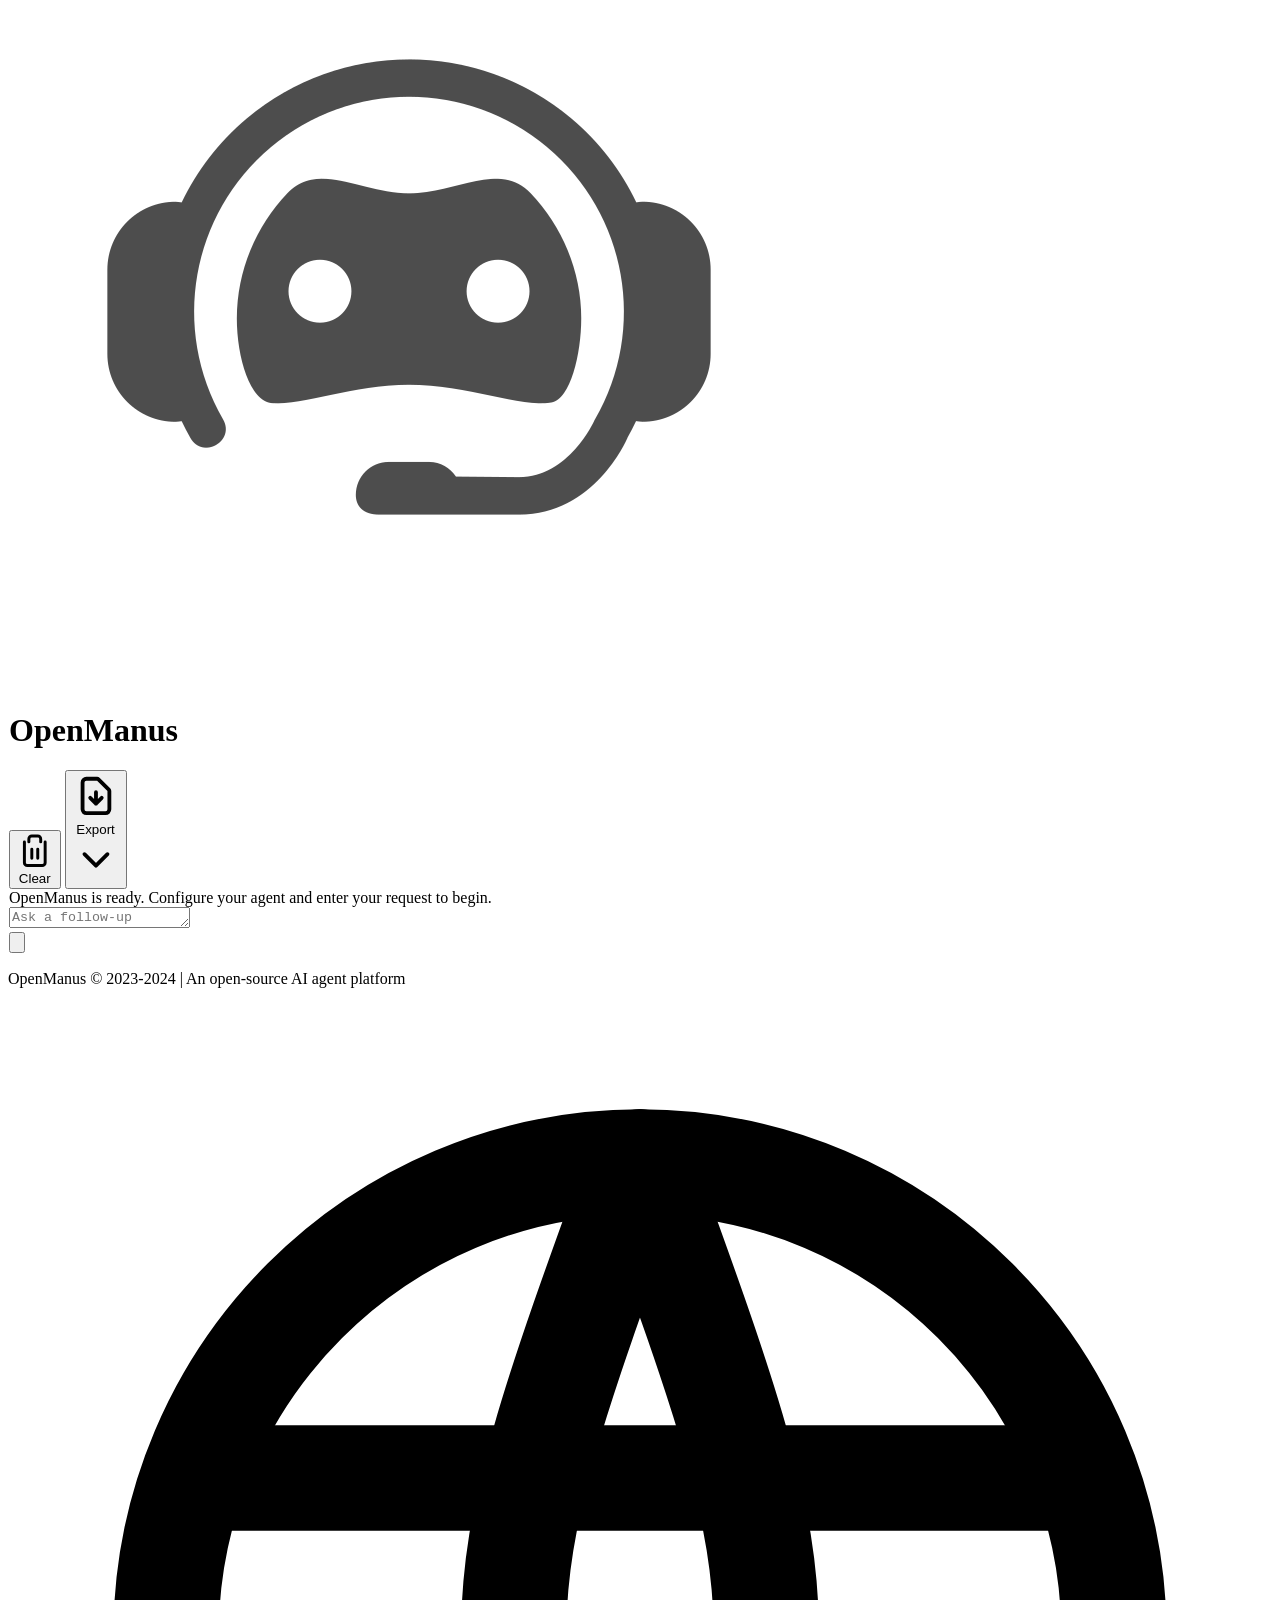
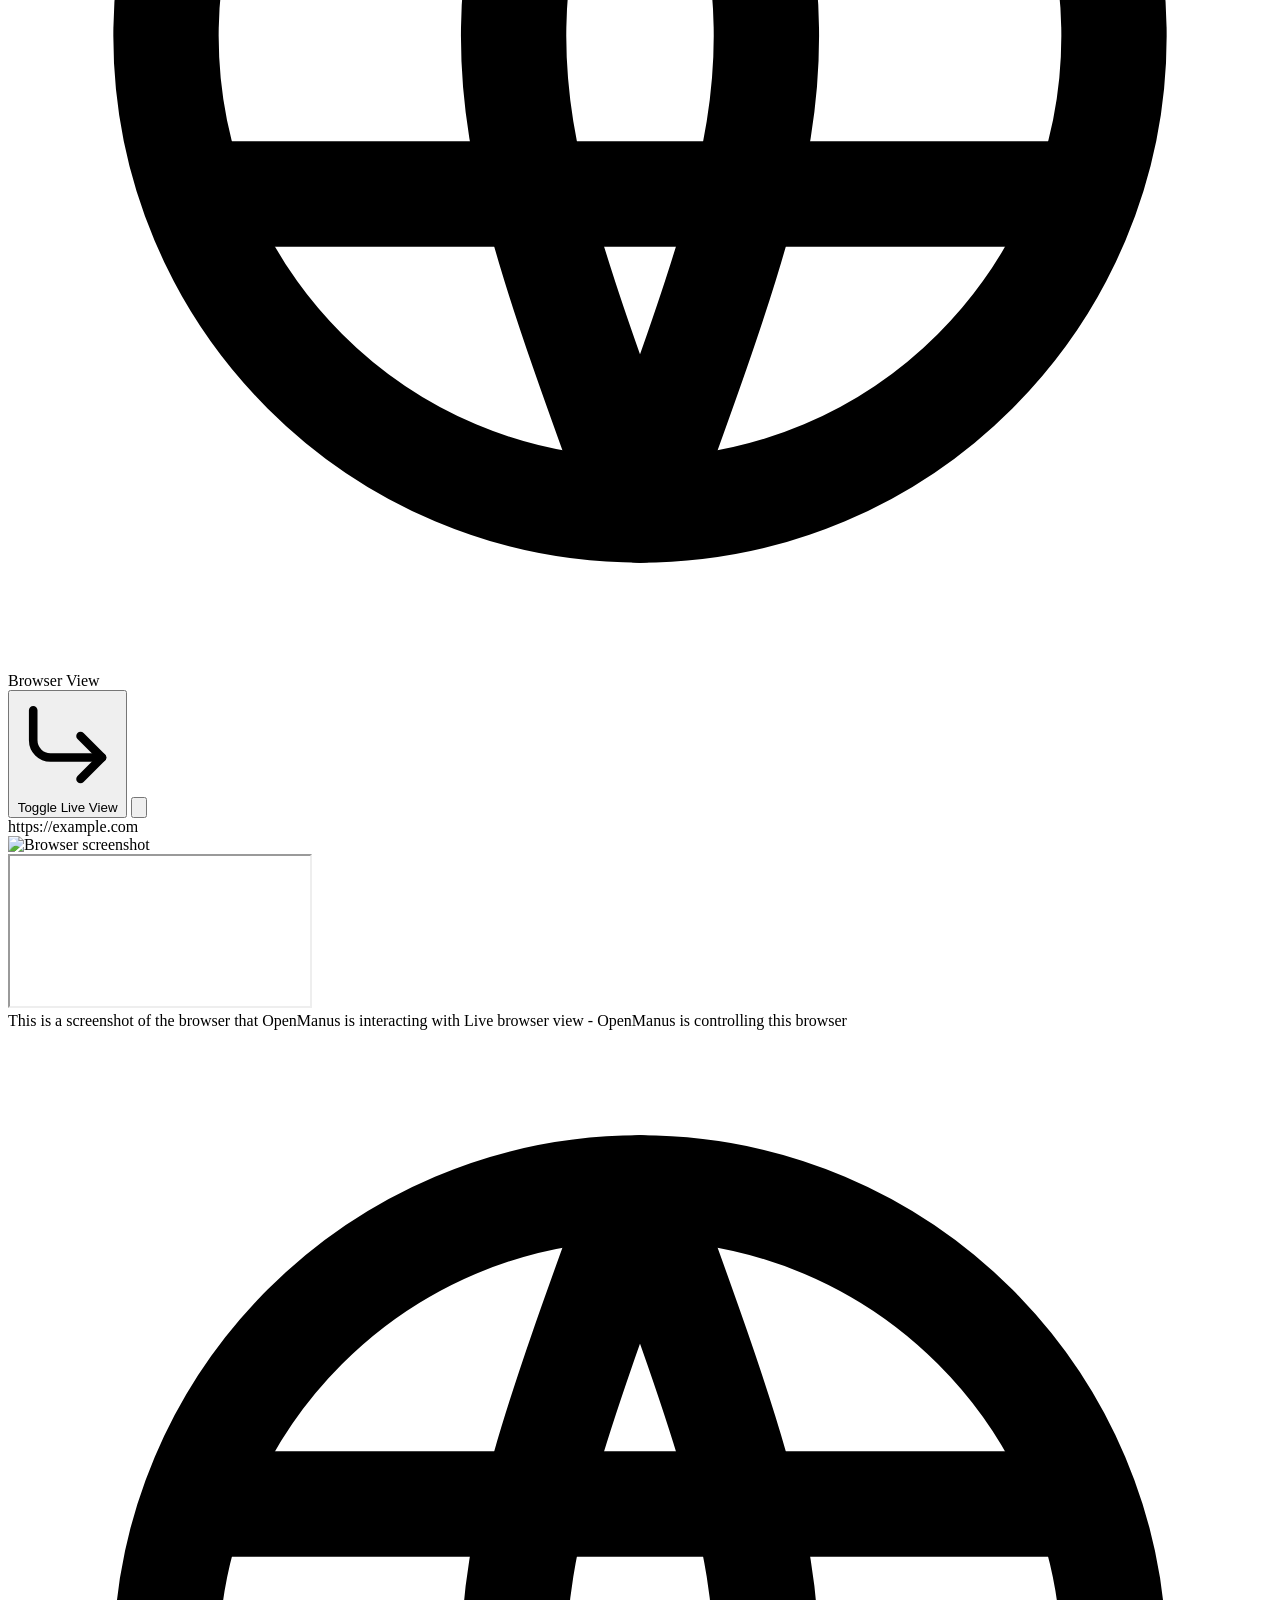
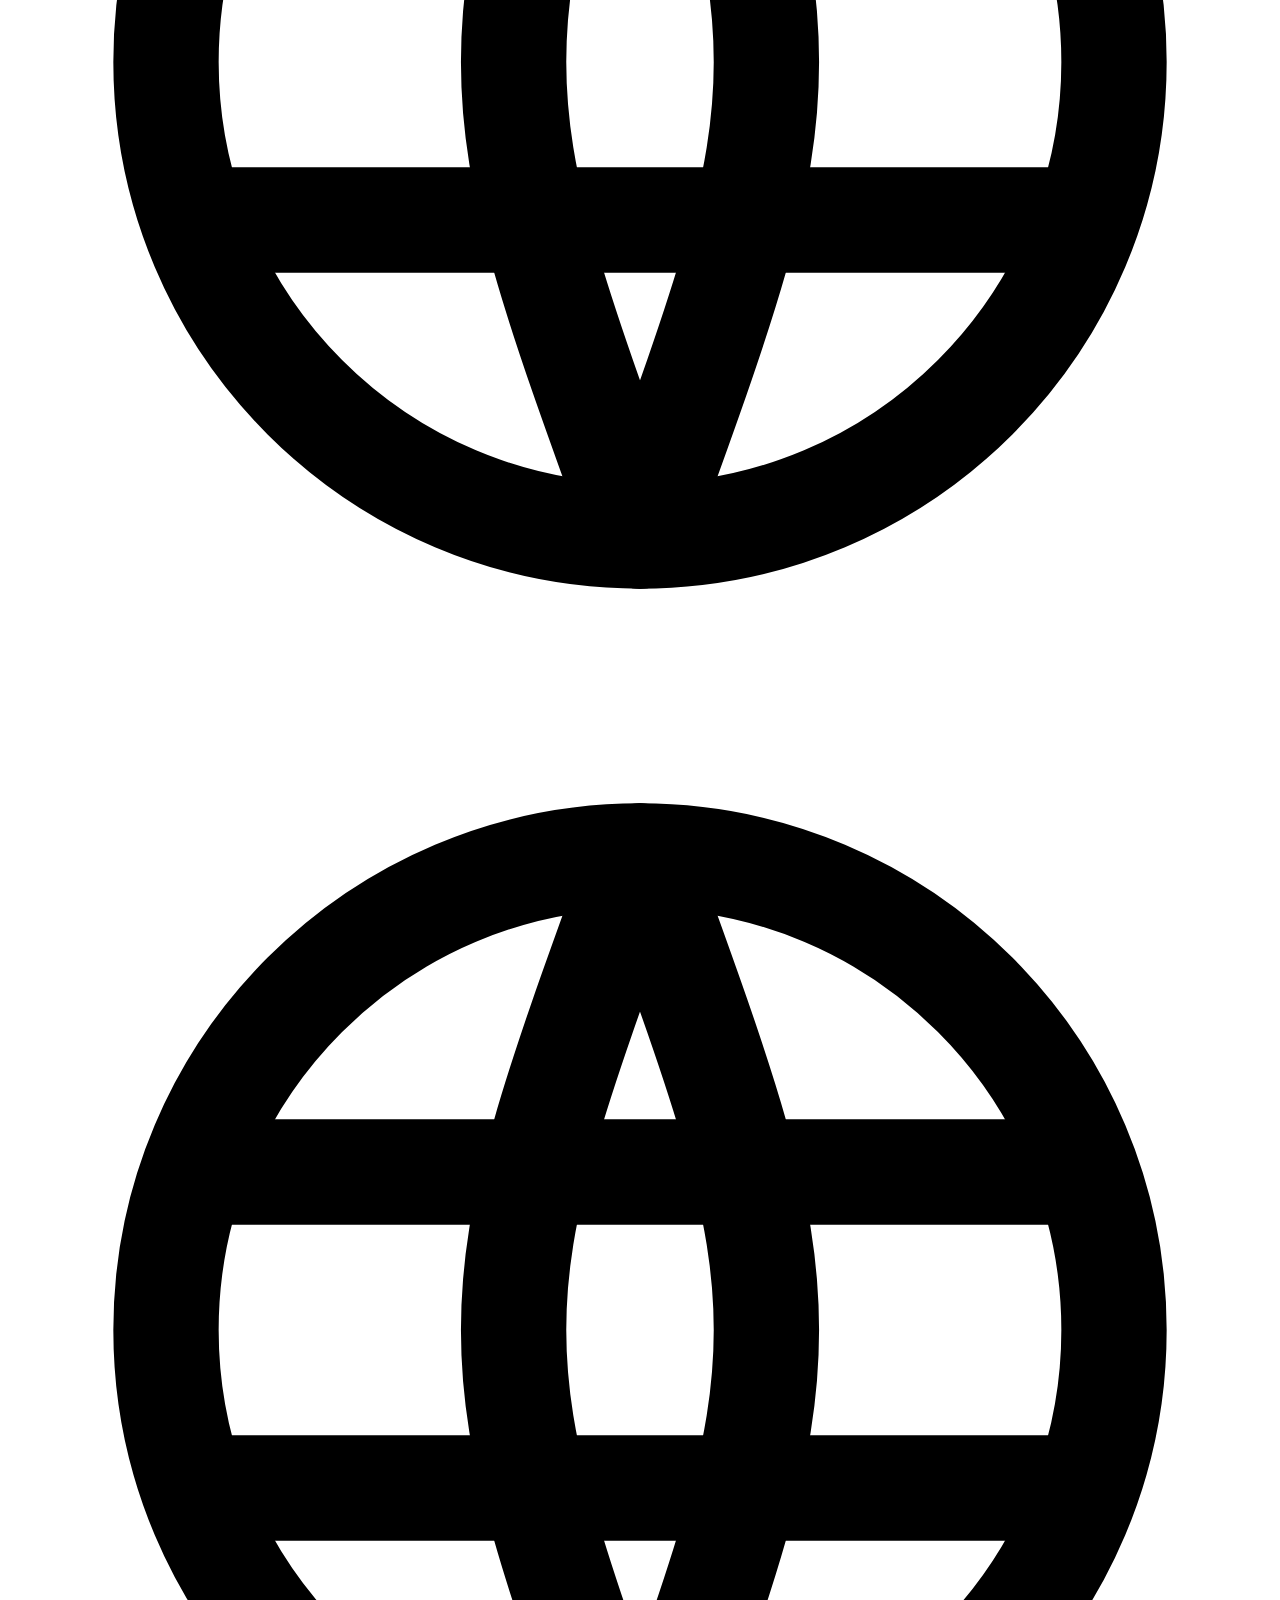
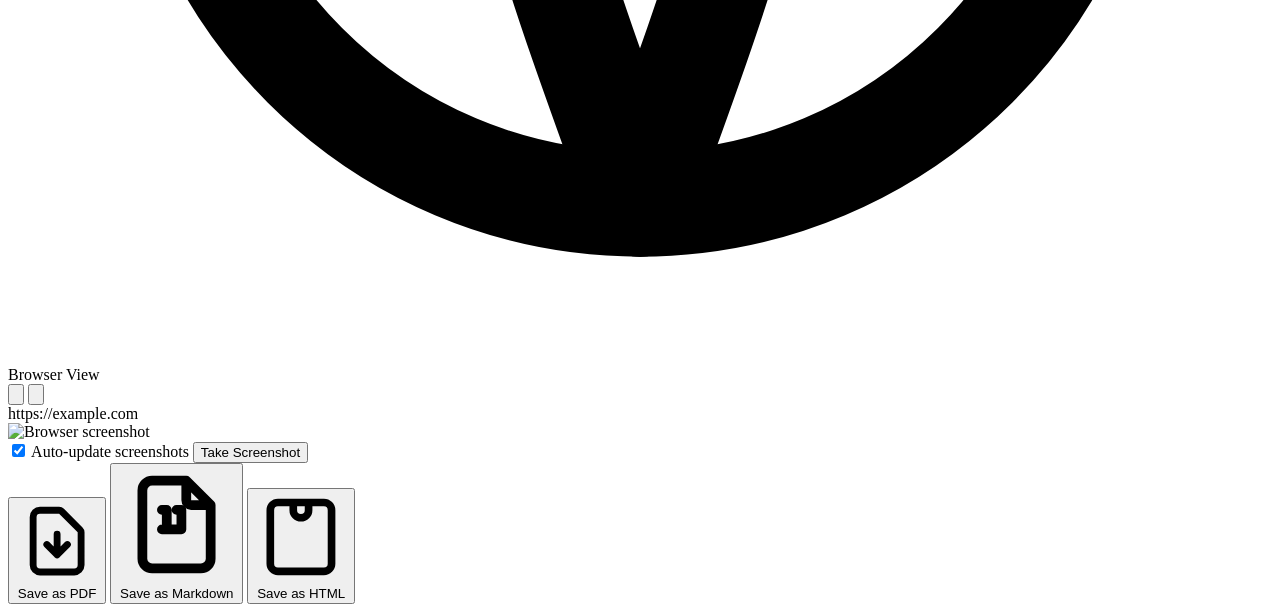
==== commit 65b5123d: "Improved functionality and UI" ====
--- a/static/index.html
+++ b/static/index.html
@@ -1,8 +1,10 @@
 <!DOCTYPE html>
-<html lang="en">
+<html lang="en" class="light">
 <head>
     <meta charset="UTF-8">
     <meta name="viewport" content="width=device-width, initial-scale=1.0">
+    <meta name="description" content="OpenManus - An autonomous AI agent platform">
+    <meta name="theme-color" content="#0071e3">
     <title>OpenManus AI</title>
     <link rel="icon" href="img/favicon.svg" type="image/svg+xml">
     <script src="https://cdn.tailwindcss.com"></script>
@@ -14,10 +16,13 @@
     <script src="https://cdnjs.cloudflare.com/ajax/libs/prism/1.29.0/components/prism-javascript.min.js"></script>
     <script src="https://cdnjs.cloudflare.com/ajax/libs/prism/1.29.0/components/prism-json.min.js"></script>
     <script src="https://cdnjs.cloudflare.com/ajax/libs/prism/1.29.0/components/prism-bash.min.js"></script>
+    <!-- Add file display styling -->
+    <link href="css/file-display.css" rel="stylesheet" />
     <!-- Add html2pdf.js for PDF export -->
     <script src="https://cdnjs.cloudflare.com/ajax/libs/html2pdf.js/0.10.1/html2pdf.bundle.min.js"></script>
     <script>
         tailwind.config = {
+            darkMode: 'class',
             theme: {
                 extend: {
                     colors: {
@@ -47,6 +52,7 @@
                     boxShadow: {
                         'apple': '0 4px 6px -1px rgba(0, 0, 0, 0.1), 0 2px 4px -1px rgba(0, 0, 0, 0.06)',
                         'apple-lg': '0 10px 15px -3px rgba(0, 0, 0, 0.1), 0 4px 6px -2px rgba(0, 0, 0, 0.05)',
+                        'dark': '0 4px 6px -1px rgba(0, 0, 0, 0.3), 0 2px 4px -1px rgba(0, 0, 0, 0.2)',
                     }
                 },
             },
@@ -71,6 +77,18 @@
         
         ::-webkit-scrollbar-thumb:hover {
             background-color: #86868b;
+        }
+        
+        .dark ::-webkit-scrollbar-track {
+            background: #333336;
+        }
+        
+        .dark ::-webkit-scrollbar-thumb {
+            background-color: #6e6e73;
+        }
+        
+        .dark ::-webkit-scrollbar-thumb:hover {
+            background-color: #a1a1a7;
         }
 
         /* Animation for loading */
@@ -126,6 +144,7 @@
             max-width: 85%;
             margin-bottom: 12px;
             box-shadow: 0 1px 2px rgba(0, 0, 0, 0.1);
+            transition: all 0.3s ease;
         }
 
         .user-message {
@@ -140,6 +159,11 @@
             color: #1d1d1f;
             margin-right: auto;
             border-bottom-left-radius: 4px;
+        }
+        
+        .dark .agent-message {
+            background-color: #333336;
+            color: #f5f5f7;
         }
 
         /* Tool usage styles */
@@ -151,6 +175,11 @@
             border-radius: 4px;
         }
         
+        .dark .tool-usage {
+            background-color: #333336;
+            border-left: 3px solid #0071e3;
+        }
+        
         .tool-result {
             background-color: #f5f5f7;
             border-left: 3px solid #34c759;
@@ -158,6 +187,11 @@
             margin: 8px 0;
             border-radius: 4px;
         }
+        
+        .dark .tool-result {
+            background-color: #333336;
+            border-left: 3px solid #34c759;
+        }
 
         .agent-question {
             background-color: #f5f5f7;
@@ -166,6 +200,11 @@
             margin: 8px 0;
             border-radius: 4px;
         }
+        
+        .dark .agent-question {
+            background-color: #333336;
+            border-left: 3px solid #bf5af2;
+        }
 
         .web-browsing {
             background-color: #f5f5f7;
@@ -174,6 +213,11 @@
             margin: 8px 0;
             border-radius: 4px;
         }
+        
+        .dark .web-browsing {
+            background-color: #333336;
+            border-left: 3px solid #68cc45;
+        }
 
         .reasoning {
             background-color: #f5f5f7;
@@ -182,6 +226,11 @@
             margin: 8px 0;
             border-radius: 4px;
         }
+        
+        .dark .reasoning {
+            background-color: #333336;
+            border-left: 3px solid #bf5af2;
+        }
 
         /* Glass morphism effect */
         .glass {
@@ -189,10 +238,70 @@
             backdrop-filter: blur(10px);
             -webkit-backdrop-filter: blur(10px);
             border: 1px solid rgba(255, 255, 255, 0.18);
+            transition: all 0.3s ease;
+        }
+        
+        .dark .glass {
+            background: rgba(40, 40, 45, 0.7);
+            border: 1px solid rgba(80, 80, 85, 0.3);
+        }
+        
+        /* Typewriter effect */
+        .typewriter {
+            display: inline-block;
+            overflow: hidden;
+            white-space: pre-wrap;
+            word-break: break-word;
+        }
+        
+        /* Dark mode toggle */
+        .theme-toggle {
+            position: relative;
+            width: 48px;
+            height: 24px;
+            border-radius: 12px;
+            background-color: #e8e8ed;
+            cursor: pointer;
+            transition: all 0.3s ease;
+        }
+        
+        .dark .theme-toggle {
+            background-color: #424245;
+        }
+        
+        .theme-toggle::before {
+            content: '';
+            position: absolute;
+            top: 2px;
+            left: 2px;
+            width: 20px;
+            height: 20px;
+            border-radius: 50%;
+            background-color: white;
+            transition: all 0.3s ease;
+            box-shadow: 0 1px 3px rgba(0, 0, 0, 0.1);
+        }
+        
+        .dark .theme-toggle::before {
+            transform: translateX(24px);
+            background-color: #0071e3;
+        }
+        
+        /* Config styles */
+        .config-select, .config-input {
+            @apply w-full px-3 py-2 bg-white dark:bg-apple-700 border border-apple-200 dark:border-apple-600 rounded-lg text-apple-800 dark:text-white focus:outline-none focus:ring-2 focus:ring-accent-blue focus:border-transparent transition;
+        }
+        
+        .config-row {
+            @apply mb-4;
+        }
+        
+        .config-row label {
+            @apply block text-sm font-medium text-apple-600 dark:text-apple-300 mb-2;
         }
     </style>
 </head>
-<body class="bg-gradient-to-br from-apple-50 to-apple-100 font-sans min-h-screen">
+<body class="bg-gradient-to-br from-apple-50 to-apple-100 dark:from-apple-800 dark:to-apple-900 font-sans min-h-screen transition-colors duration-300">
     <div class="container mx-auto px-4 py-8">
         <!-- Header -->
         <header class="mb-8">
@@ -201,10 +310,13 @@
                     <svg class="h-10 w-10 text-accent-blue" viewBox="0 0 24 24" fill="none" xmlns="http://www.w3.org/2000/svg">
                         <path d="M9 6.75V15M15 9V17.25M16.5 19.5H21.75V4.5H2.25V19.5H7.5M12 4.5V19.5M16.5 19.5C16.5 21.1569 14.6569 22.5 12 22.5C9.34315 22.5 7.5 21.1569 7.5 19.5M16.5 19.5H7.5" stroke="currentColor" stroke-width="1.5" stroke-linecap="round" stroke-linejoin="round"/>
                     </svg>
-                    <h1 class="text-3xl font-bold text-apple-800">OpenManus</h1>
-                </div>
-                <div class="text-sm text-apple-500">
-                    Autonomous AI Agent Platform
+                    <h1 class="text-3xl font-bold text-apple-800 dark:text-white">OpenManus</h1>
+                </div>
+                <div class="flex items-center space-x-4">
+                    <div class="text-sm text-apple-500 dark:text-apple-300">
+                        Autonomous AI Agent Platform
+                    </div>
+                    <div id="theme-toggle" class="theme-toggle" role="button" aria-label="Toggle dark mode" tabindex="0"></div>
                 </div>
             </div>
         </header>
@@ -212,8 +324,8 @@
         <!-- Main Content -->
         <div class="flex flex-col lg:flex-row gap-6">
             <!-- Left Panel - Configuration -->
-            <div class="w-full lg:w-1/3 glass rounded-2xl shadow-apple p-6">
-                <h2 class="text-xl font-semibold text-apple-800 mb-6 flex items-center">
+            <div class="w-full lg:w-1/3 glass rounded-2xl shadow-apple dark:shadow-dark p-6">
+                <h2 class="text-xl font-semibold text-apple-800 dark:text-white mb-6 flex items-center">
                     <svg class="w-5 h-5 mr-2 text-accent-blue" viewBox="0 0 24 24" fill="none" xmlns="http://www.w3.org/2000/svg">
                         <path d="M10.3246 4.31731C10.751 2.5609 13.249 2.5609 13.6754 4.31731C13.9508 5.45193 15.2507 5.99038 16.2478 5.38285C17.7913 4.44239 19.5576 6.2087 18.6172 7.75218C18.0096 8.74925 18.5481 10.0492 19.6827 10.3246C21.4391 10.751 21.4391 13.249 19.6827 13.6754C18.5481 13.9508 18.0096 15.2507 18.6172 16.2478C19.5576 17.7913 17.7913 19.5576 16.2478 18.6172C15.2507 18.0096 13.9508 18.5481 13.6754 19.6827C13.249 21.4391 10.751 21.4391 10.3246 19.6827C10.0492 18.5481 8.74926 18.0096 7.75219 18.6172C6.2087 19.5576 4.44239 17.7913 5.38285 16.2478C5.99038 15.2507 5.45193 13.9508 4.31731 13.6754C2.5609 13.249 2.5609 10.751 4.31731 10.3246C5.45193 10.0492 5.99037 8.74926 5.38285 7.75218C4.44239 6.2087 6.2087 4.44239 7.75219 5.38285C8.74926 5.99037 10.0492 5.45193 10.3246 4.31731Z" stroke="currentColor" stroke-width="1.5" stroke-linecap="round" stroke-linejoin="round"/>
                         <path d="M15 12C15 13.6569 13.6569 15 12 15C10.3431 15 9 13.6569 9 12C9 10.3431 10.3431 9 12 9C13.6569 9 15 10.3431 15 12Z" stroke="currentColor" stroke-width="1.5" stroke-linecap="round" stroke-linejoin="round"/>
@@ -222,103 +334,88 @@
                 </h2>
 
                 <div class="space-y-5">
-                    <!-- Deployment Type -->
-                    <div>
-                        <label class="block text-sm font-medium text-apple-600 mb-2" for="deployType">
-                            Deployment Type
-                        </label>
-                        <select id="deployType" class="w-full px-3 py-2 bg-white border border-apple-200 rounded-lg text-apple-800 focus:outline-none focus:ring-2 focus:ring-accent-blue focus:border-transparent transition">
-                            <option value="local">Local Deployment</option>
-                            <option value="cloud">Cloud Model</option>
-                        </select>
-                    </div>
-
-                    <!-- Local Models -->
-                    <div id="localModels">
-                        <label class="block text-sm font-medium text-apple-600 mb-2" for="localModelSelect">
-                            Available Local Models
-                        </label>
-                        <select id="localModelSelect" class="w-full px-3 py-2 bg-white border border-apple-200 rounded-lg text-apple-800 focus:outline-none focus:ring-2 focus:ring-accent-blue focus:border-transparent transition">
-                            <option value="qwen2.5:14b">Qwen 2.5 (14B)</option>
-                            <option value="deepseek-r1:7b">DeepSeek R1 (7B)</option>
-                            <option value="qwq:latest">QWQ (32B)</option>
-                        </select>
-                    </div>
-
-                    <!-- Cloud Models -->
-                    <div id="cloudConfig" class="hidden space-y-4">
-                        <div>
-                            <label class="block text-sm font-medium text-apple-600 mb-2" for="cloudModelSelect">
-                                Cloud Models
-                            </label>
-                            <select id="cloudModelSelect" class="w-full px-3 py-2 bg-white border border-apple-200 rounded-lg text-apple-800 focus:outline-none focus:ring-2 focus:ring-accent-blue focus:border-transparent transition">
-                                <option value="gpt-4o-mini">GPT-4o Mini</option>
-                                <option value="claude-3-5-sonnet">Claude 3.5 Sonnet</option>
+                    <!-- Configuration section -->
+                    <div class="config-section">
+                        <div class="config-row">
+                            <label for="deployment-select">Deployment Type:</label>
+                            <select id="deployment-select" class="config-select">
+                                <option value="cloud" selected>Cloud</option>
+                                <option value="local">Local</option>
                             </select>
                         </div>
-
-                        <div>
-                            <label class="block text-sm font-medium text-apple-600 mb-2" for="apiKey">
-                                API Key
-                            </label>
-                            <div class="flex space-x-2">
-                                <input type="password" id="apiKey" placeholder="Enter your API key" class="flex-1 px-3 py-2 bg-white border border-apple-200 rounded-lg text-apple-800 focus:outline-none focus:ring-2 focus:ring-accent-blue focus:border-transparent transition">
-                                <button id="saveKeyBtn" class="px-3 py-2 bg-accent-green text-white rounded-lg hover:bg-green-600 transition" title="Save API key">
-                                    <svg class="w-5 h-5" viewBox="0 0 24 24" fill="none" xmlns="http://www.w3.org/2000/svg">
-                                        <path d="M8 7H5C3.89543 7 3 7.89543 3 9V18C3 19.1046 3.89543 20 5 20H19C20.1046 20 21 19.1046 21 18V9C21 7.89543 20.1046 7 19 7H16M15 11L12 14M12 14L9 11M12 14V4" stroke="currentColor" stroke-width="2" stroke-linecap="round" stroke-linejoin="round"/>
-                                    </svg>
-                                </button>
-                                <button id="clearKeyBtn" class="px-3 py-2 bg-accent-red text-white rounded-lg hover:bg-red-600 transition" title="Clear saved API key">
-                                    <svg class="w-5 h-5" viewBox="0 0 24 24" fill="none" xmlns="http://www.w3.org/2000/svg">
-                                        <path d="M19 7L18.1327 19.1425C18.0579 20.1891 17.187 21 16.1378 21H7.86224C6.81296 21 5.94208 20.1891 5.86732 19.1425L5 7M10 11V17M14 11V17M15 7V4C15 3.44772 14.5523 3 14 3H10C9.44772 3 9 3.44772 9 4V7M4 7H20" stroke="currentColor" stroke-width="2" stroke-linecap="round" stroke-linejoin="round"/>
-                                    </svg>
-                                </button>
+                        
+                        <div id="cloud-config" class="config-row">
+                            <label for="cloud-model-select">Cloud Model:</label>
+                            <select id="cloud-model-select" class="config-select">
+                                <option value="gpt-4o-mini">gpt-4o-mini</option>
+                                <option value="claude-3-5-sonnet-20240620" selected>Claude 3.5 Sonnet</option>
+                            </select>
+                            
+                            <div class="mt-4">
+                                <label for="api-key-input" class="block text-sm font-medium text-apple-600 dark:text-apple-300 mb-2">API Key:</label>
+                                <div class="flex space-x-2">
+                                    <input type="password" id="api-key-input" class="flex-1 px-3 py-2 bg-white dark:bg-apple-700 border border-apple-200 dark:border-apple-600 rounded-lg text-apple-800 dark:text-white focus:outline-none focus:ring-2 focus:ring-accent-blue focus:border-transparent transition" placeholder="Enter your API key">
+                                    <button id="save-key-btn" class="px-3 py-1.5 text-sm font-medium text-white bg-accent-blue rounded-lg hover:bg-blue-700 transition">Save</button>
+                                    <button id="clear-key-btn" class="px-3 py-1.5 text-sm font-medium text-apple-700 dark:text-apple-300 bg-white dark:bg-apple-700 border border-apple-300 dark:border-apple-600 rounded-lg hover:bg-apple-50 dark:hover:bg-apple-600 transition">Clear</button>
+                                </div>
                             </div>
-                            <p class="mt-1 text-xs text-apple-500">API keys are stored securely in your browser's local storage.</p>
+                        </div>
+                        
+                    <div id="local-models" class="config-row hidden">
+                            <label for="local-model-select">Local Model:</label>
+                            <select id="local-model-select" class="config-select">
+                                <option value="gpt4all-j">GPT4All-J</option>
+                                <option value="llama-2-7b">Llama 2 7B</option>
+                                <option value="llama-2-13b">Llama 2 13B</option>
+                                <option value="mistral-7b">Mistral 7B</option>
+                            </select>
+                        </div>
+                            
+                        <div class="config-row">
+                            <label for="max-steps">Max Steps:</label>
+                            <input type="number" id="max-steps" class="config-input" value="30" min="1" max="100">
+                        </div>
+                            
+                        <div class="config-row">
+                            <label for="verbosity-control">Response Verbosity:</label>
+                            <select id="verbosity-control" class="config-select">
+                                <option value="concise">Concise - Minimize tokens</option>
+                                <option value="normal" selected>Normal - Balanced responses</option>
+                                <option value="detailed">Detailed - Full explanations</option>
+                            </select>
                         </div>
                     </div>
 
                     <!-- Prompt Input -->
                     <div>
-                        <label class="block text-sm font-medium text-apple-600 mb-2" for="input">
+                        <label class="block text-sm font-medium text-apple-600 dark:text-apple-300 mb-2" for="prompt-input">
                             Your Request
                         </label>
-                        <textarea id="input" rows="6" placeholder="Describe what you want OpenManus to do..." class="w-full px-3 py-2 bg-white border border-apple-200 rounded-lg text-apple-800 focus:outline-none focus:ring-2 focus:ring-accent-blue focus:border-transparent transition resize-none"></textarea>
+                        <textarea id="prompt-input" rows="6" placeholder="Describe what you want OpenManus to do..." class="w-full px-3 py-2 bg-white dark:bg-apple-700 border border-apple-200 dark:border-apple-600 rounded-lg text-apple-800 dark:text-white focus:outline-none focus:ring-2 focus:ring-accent-blue focus:border-transparent transition resize-none"></textarea>
                         
                         <!-- Example Requests -->
                         <div class="mt-2">
                             <div class="flex items-center">
-                                <span class="text-xs text-apple-500">Example requests:</span>
+                                <span class="text-xs text-apple-500 dark:text-apple-300">Example requests:</span>
                                 <div class="ml-2 flex flex-wrap gap-2">
-                                    <button class="example-request-btn text-xs bg-apple-100 hover:bg-apple-200 text-apple-700 py-1 px-2 rounded-full transition">Japan Travel Itinerary</button>
-                                    <button class="example-request-btn text-xs bg-apple-100 hover:bg-apple-200 text-apple-700 py-1 px-2 rounded-full transition">Data Analysis</button>
-                                    <button class="example-request-btn text-xs bg-apple-100 hover:bg-apple-200 text-apple-700 py-1 px-2 rounded-full transition">Website Creation</button>
-                                    <button class="example-request-btn text-xs bg-apple-100 hover:bg-apple-200 text-apple-700 py-1 px-2 rounded-full transition">Research Summary</button>
+                                    <button class="example-request-btn text-xs bg-apple-100 dark:bg-apple-700 hover:bg-apple-200 dark:hover:bg-apple-600 text-apple-700 dark:text-apple-200 py-1 px-2 rounded-full transition">Japan Travel Itinerary</button>
+                                    <button class="example-request-btn text-xs bg-apple-100 dark:bg-apple-700 hover:bg-apple-200 dark:hover:bg-apple-600 text-apple-700 dark:text-apple-200 py-1 px-2 rounded-full transition">Data Analysis</button>
+                                    <button class="example-request-btn text-xs bg-apple-100 dark:bg-apple-700 hover:bg-apple-200 dark:hover:bg-apple-600 text-apple-700 dark:text-apple-200 py-1 px-2 rounded-full transition">Website Creation</button>
+                                    <button class="example-request-btn text-xs bg-apple-100 dark:bg-apple-700 hover:bg-apple-200 dark:hover:bg-apple-600 text-apple-700 dark:text-apple-200 py-1 px-2 rounded-full transition">Research Summary</button>
                                 </div>
                             </div>
                         </div>
                     </div>
 
-                    <!-- Max Steps -->
-                    <div>
-                        <label class="block text-sm font-medium text-apple-600 mb-2" for="maxSteps">
-                            Max Steps
-                        </label>
-                        <div class="flex items-center">
-                            <input type="number" id="maxSteps" min="1" max="100" value="30" class="w-full px-3 py-2 bg-white border border-apple-200 rounded-lg text-apple-800 focus:outline-none focus:ring-2 focus:ring-accent-blue focus:border-transparent transition">
-                            <span class="ml-2 text-apple-500 text-sm">Higher values allow more complex tasks but may take longer.</span>
-                        </div>
-                    </div>
-
                     <!-- Action Buttons -->
                     <div class="flex space-x-3 pt-2">
-                        <button id="executeBtn" class="flex-1 bg-accent-blue hover:bg-blue-700 text-white font-medium py-2 px-4 rounded-lg transition flex items-center justify-center">
+                        <button id="execute-btn" class="flex-1 bg-accent-blue hover:bg-blue-700 text-white font-medium py-2 px-4 rounded-lg transition flex items-center justify-center">
                             <svg class="w-5 h-5 mr-2" viewBox="0 0 24 24" fill="none" xmlns="http://www.w3.org/2000/svg">
                                 <path d="M5 12H19M19 12L12 5M19 12L12 19" stroke="currentColor" stroke-width="2" stroke-linecap="round" stroke-linejoin="round"/>
                             </svg>
                             Execute
                         </button>
-                        <button id="stopBtn" disabled class="flex-1 bg-accent-red hover:bg-red-600 text-white font-medium py-2 px-4 rounded-lg transition flex items-center justify-center opacity-50">
+                        <button id="stop-btn" disabled class="flex-1 bg-accent-red hover:bg-red-600 text-white font-medium py-2 px-4 rounded-lg transition flex items-center justify-center opacity-50">
                             <svg class="w-5 h-5 mr-2" viewBox="0 0 24 24" fill="none" xmlns="http://www.w3.org/2000/svg">
                                 <path d="M6 18L18 6M6 6L18 18" stroke="currentColor" stroke-width="2" stroke-linecap="round" stroke-linejoin="round"/>
                             </svg>
@@ -329,20 +426,20 @@
             </div>
 
             <!-- Right Panel - Conversation -->
-            <div class="w-full lg:w-2/3 glass rounded-2xl shadow-apple p-6">
-                <div class="flex justify-between items-center p-3 border-b border-apple-200">
+            <div class="w-full lg:w-2/3 glass rounded-2xl shadow-apple dark:shadow-dark p-6">
+                <div class="flex justify-between items-center p-3 border-b border-apple-200 dark:border-apple-600">
                     <div class="flex items-center">
                         <img src="img/logo.png" alt="OpenManus Logo" class="h-8 mr-2">
-                        <h1 class="text-xl font-semibold text-apple-900">OpenManus</h1>
+                        <h1 class="text-xl font-semibold text-apple-900 dark:text-white">OpenManus</h1>
                     </div>
                     <div class="flex space-x-2">
-                        <button id="clearBtn" class="px-3 py-1.5 text-sm font-medium text-apple-700 bg-white border border-apple-300 rounded-md hover:bg-apple-50 transition flex items-center">
+                        <button id="clear-btn" class="px-3 py-1.5 text-sm font-medium text-apple-700 dark:text-apple-300 bg-white dark:bg-apple-700 border border-apple-300 dark:border-apple-600 rounded-md hover:bg-apple-50 dark:hover:bg-apple-600 transition flex items-center">
                             <svg class="w-4 h-4 mr-1" viewBox="0 0 24 24" fill="none" xmlns="http://www.w3.org/2000/svg">
                                 <path d="M19 6v14a2 2 0 0 1-2 2H7a2 2 0 0 1-2-2V6m3 0V4a2 2 0 0 1 2-2h4a2 2 0 0 1 2 2v2m-6 5v6m4-6v6" stroke="currentColor" stroke-width="2" stroke-linecap="round" stroke-linejoin="round"/>
                             </svg>
                             Clear
                         </button>
-                        <button id="exportPdfBtn" class="px-3 py-1.5 text-sm font-medium text-apple-700 bg-white border border-apple-300 rounded-md hover:bg-apple-50 transition flex items-center">
+                        <button id="export-pdf-btn" class="px-3 py-1.5 text-sm font-medium text-apple-700 dark:text-apple-300 bg-white dark:bg-apple-700 border border-apple-300 dark:border-apple-600 rounded-md hover:bg-apple-50 dark:hover:bg-apple-600 transition flex items-center">
                             <svg class="w-4 h-4 mr-1" viewBox="0 0 24 24" fill="none" xmlns="http://www.w3.org/2000/svg">
                                 <path d="M12 10V16M12 16L9 13M12 16L15 13M17 21H7C5.89543 21 5 20.1046 5 19V5C5 3.89543 5.89543 3 7 3H12.5858C12.851 3 13.1054 3.10536 13.2929 3.29289L18.7071 8.70711C18.8946 8.89464 19 9.149 19 9.41421V19C19 20.1046 18.1046 21 17 21Z" stroke="currentColor" stroke-width="2" stroke-linecap="round" stroke-linejoin="round"/>
                             </svg>
@@ -354,24 +451,38 @@
                     </div>
                 </div>
                 
-                <div id="conversation" class="h-[calc(100vh-16rem)] bg-white rounded-xl p-4 overflow-y-auto flex flex-col">
-                    <div class="text-apple-500 text-center py-4">OpenManus is ready. Configure your agent and enter your request to begin.</div>
+                <div id="conversation" class="h-[calc(100vh-16rem)] bg-white dark:bg-apple-800 rounded-xl p-4 overflow-y-auto flex flex-col">
+                    <div class="text-apple-500 dark:text-apple-300 text-center py-4">OpenManus is ready. Configure your agent and enter your request to begin.</div>
                     <div class="flex-grow"></div>
                 </div>
+                
+                <!-- Chat Input Area -->
+                <div class="mt-4 relative">
+                    <div class="flex items-center">
+                        <div class="relative flex-grow">
+                            <textarea id="chat-input" rows="1" placeholder="Ask a follow-up question..." class="w-full px-4 py-3 bg-white dark:bg-apple-700 border border-apple-200 dark:border-apple-600 rounded-l-lg text-apple-800 dark:text-white focus:outline-none focus:ring-2 focus:ring-accent-blue focus:border-transparent transition resize-none"></textarea>
+                        </div>
+                        <button id="send-btn" class="px-4 py-3 bg-accent-blue hover:bg-blue-700 text-white font-medium rounded-r-lg transition flex items-center justify-center">
+                            <svg class="w-5 h-5" viewBox="0 0 24 24" fill="none" xmlns="http://www.w3.org/2000/svg">
+                                <path d="M22 2L11 13M22 2L15 22L11 13M11 13L2 9L22 2" stroke="currentColor" stroke-width="2" stroke-linecap="round" stroke-linejoin="round"/>
+                            </svg>
+                        </button>
+                    </div>
+                </div>
             </div>
         </div>
 
         <!-- Footer -->
-        <footer class="mt-8 text-center text-apple-500 text-sm">
+        <footer class="mt-8 text-center text-apple-500 dark:text-apple-400 text-sm">
             <p>OpenManus &copy; 2023-2024 | An open-source AI agent platform</p>
         </footer>
     </div>
 
     <!-- Browser View Modal -->
     <div id="browserViewModal" class="fixed inset-0 bg-black bg-opacity-50 z-50 flex items-center justify-center hidden">
-        <div class="bg-white rounded-xl shadow-apple-lg w-full max-w-5xl max-h-[90vh] flex flex-col">
+        <div class="bg-white dark:bg-apple-800 rounded-xl shadow-apple-lg dark:shadow-dark w-full max-w-5xl max-h-[90vh] flex flex-col">
             <!-- Modal Header -->
-            <div class="flex items-center justify-between p-4 border-b border-apple-200">
+            <div class="flex items-center justify-between p-4 border-b border-apple-200 dark:border-apple-600">
                 <div class="flex items-center space-x-2">
                     <svg class="w-5 h-5 text-accent-green" viewBox="0 0 24 24" fill="none" xmlns="http://www.w3.org/2000/svg">
                         <path d="M12 21C16.9706 21 21 16.9706 21 12C21 7.02944 16.9706 3 12 3C7.02944 3 3 7.02944 3 12C3 16.9706 7.02944 21 12 21Z" stroke="currentColor" stroke-width="2" stroke-linecap="round" stroke-linejoin="round"/>
@@ -380,41 +491,120 @@
                         <path d="M12 3C10.4087 7.38695 9.6001 9.58069 9.6001 12C9.6001 14.4193 10.4087 16.613 12 21" stroke="currentColor" stroke-width="2" stroke-linecap="round" stroke-linejoin="round"/>
                         <path d="M12 3C13.5913 7.38695 14.4001 9.58069 14.4001 12C14.4001 14.4193 13.5913 16.613 12 21" stroke="currentColor" stroke-width="2" stroke-linecap="round" stroke-linejoin="round"/>
                     </svg>
-                    <span class="font-medium text-apple-800" id="browserViewTitle">Browser View</span>
-                </div>
-                <button id="closeBrowserViewBtn" class="text-apple-500 hover:text-apple-700 transition">
-                    <svg class="w-5 h-5" viewBox="0 0 24 24" fill="none" xmlns="http://www.w3.org/2000/svg">
+                    <span class="font-medium text-apple-800 dark:text-white" id="browserViewTitle">Browser View</span>
+                </div>
+                <div class="flex items-center space-x-2">
+                    <button id="toggleLiveViewBtn" class="px-3 py-1 text-xs font-medium text-white bg-accent-green rounded-md hover:bg-green-600 transition flex items-center">
+                        <svg class="w-4 h-4 mr-1" viewBox="0 0 24 24" fill="none" xmlns="http://www.w3.org/2000/svg">
+                            <path d="M15 10l5 5-5 5" stroke="currentColor" stroke-width="2" stroke-linecap="round" stroke-linejoin="round"/>
+                            <path d="M4 4v7a4 4 0 0 0 4 4h12" stroke="currentColor" stroke-width="2" stroke-linecap="round" stroke-linejoin="round"/>
+                        </svg>
+                        Toggle Live View
+                    </button>
+                    <button id="closeBrowserViewBtn" class="text-apple-500 dark:text-apple-300 hover:text-apple-700 dark:hover:text-white transition">
+                        <svg class="w-5 h-5" viewBox="0 0 24 24" fill="none" xmlns="http://www.w3.org/2000/svg">
+                            <path d="M6 18L18 6M6 6L18 18" stroke="currentColor" stroke-width="2" stroke-linecap="round" stroke-linejoin="round"/>
+                        </svg>
+                    </button>
+                </div>
+            </div>
+            
+            <!-- Browser URL Bar -->
+            <div class="flex items-center p-2 bg-apple-50 dark:bg-apple-700 border-b border-apple-200 dark:border-apple-600">
+                <div class="flex-1 bg-white dark:bg-apple-800 rounded-lg border border-apple-200 dark:border-apple-600 px-3 py-1 text-sm text-apple-800 dark:text-white overflow-hidden overflow-ellipsis whitespace-nowrap" id="browserViewUrl">
+                    https://example.com
+                </div>
+            </div>
+            
+            <!-- Browser Content -->
+            <div class="flex-1 overflow-auto p-2 bg-white dark:bg-apple-800">
+                <!-- Screenshot View (default) -->
+                <div id="browserViewContent" class="w-full h-full flex items-center justify-center">
+                    <img id="browserViewImage" class="max-w-full max-h-[70vh] object-contain rounded-lg border border-apple-200 dark:border-apple-600" src="" alt="Browser screenshot">
+                </div>
+                
+                <!-- Live Browser View (toggled) -->
+                <div id="liveBrowserView" class="w-full h-full hidden">
+                    <iframe id="browserIframe" class="w-full h-[70vh] border border-apple-200 dark:border-apple-600 rounded-lg" src="about:blank"></iframe>
+                </div>
+            </div>
+            
+            <!-- Modal Footer -->
+            <div class="p-3 border-t border-apple-200 dark:border-apple-600 text-xs text-apple-500 dark:text-apple-300 text-center">
+                <span id="screenshotModeText">This is a screenshot of the browser that OpenManus is interacting with</span>
+                <span id="liveModeText" class="hidden">Live browser view - OpenManus is controlling this browser</span>
+            </div>
+        </div>
+    </div>
+
+    <!-- Embedded Browser Toggle Button (Fixed Position) -->
+    <div id="embeddedBrowserToggle" class="fixed bottom-4 right-4 bg-accent-blue text-white rounded-full p-3 shadow-apple-lg dark:shadow-dark cursor-pointer hover:bg-blue-700 transition z-40 hidden">
+        <svg class="w-6 h-6" viewBox="0 0 24 24" fill="none" xmlns="http://www.w3.org/2000/svg">
+            <path d="M12 21C16.9706 21 21 16.9706 21 12C21 7.02944 16.9706 3 12 3C7.02944 3 3 7.02944 3 12C3 16.9706 7.02944 21 12 21Z" stroke="currentColor" stroke-width="2" stroke-linecap="round" stroke-linejoin="round"/>
+            <path d="M3.6001 9H20.4001" stroke="currentColor" stroke-width="2" stroke-linecap="round" stroke-linejoin="round"/>
+            <path d="M3.6001 15H20.4001" stroke="currentColor" stroke-width="2" stroke-linecap="round" stroke-linejoin="round"/>
+            <path d="M12 3C10.4087 7.38695 9.6001 9.58069 9.6001 12C9.6001 14.4193 10.4087 16.613 12 21" stroke="currentColor" stroke-width="2" stroke-linecap="round" stroke-linejoin="round"/>
+            <path d="M12 3C13.5913 7.38695 14.4001 9.58069 14.4001 12C14.4001 14.4193 13.5913 16.613 12 21" stroke="currentColor" stroke-width="2" stroke-linecap="round" stroke-linejoin="round"/>
+        </svg>
+    </div>
+    
+    <!-- Floating Browser Panel -->
+    <div id="floatingBrowserPanel" class="fixed bottom-4 right-4 bg-white dark:bg-apple-800 rounded-xl shadow-apple-lg dark:shadow-dark w-96 z-40 hidden overflow-hidden">
+        <!-- Panel Header -->
+        <div class="flex items-center justify-between p-3 bg-apple-50 dark:bg-apple-700 border-b border-apple-200 dark:border-apple-600">
+            <div class="flex items-center space-x-2">
+                <svg class="w-4 h-4 text-accent-green" viewBox="0 0 24 24" fill="none" xmlns="http://www.w3.org/2000/svg">
+                    <path d="M12 21C16.9706 21 21 16.9706 21 12C21 7.02944 16.9706 3 12 3C7.02944 3 3 7.02944 3 12C3 16.9706 7.02944 21 12 21Z" stroke="currentColor" stroke-width="2" stroke-linecap="round" stroke-linejoin="round"/>
+                    <path d="M3.6001 9H20.4001" stroke="currentColor" stroke-width="2" stroke-linecap="round" stroke-linejoin="round"/>
+                    <path d="M3.6001 15H20.4001" stroke="currentColor" stroke-width="2" stroke-linecap="round" stroke-linejoin="round"/>
+                    <path d="M12 3C10.4087 7.38695 9.6001 9.58069 9.6001 12C9.6001 14.4193 10.4087 16.613 12 21" stroke="currentColor" stroke-width="2" stroke-linecap="round" stroke-linejoin="round"/>
+                    <path d="M12 3C13.5913 7.38695 14.4001 9.58069 14.4001 12C14.4001 14.4193 13.5913 16.613 12 21" stroke="currentColor" stroke-width="2" stroke-linecap="round" stroke-linejoin="round"/>
+                </svg>
+                <span class="font-medium text-sm text-apple-800 dark:text-white" id="floatingBrowserTitle">Browser View</span>
+            </div>
+            <div class="flex items-center space-x-2">
+                <button id="expandBrowserBtn" class="text-apple-500 dark:text-apple-300 hover:text-apple-700 dark:hover:text-white transition">
+                    <svg class="w-4 h-4" viewBox="0 0 24 24" fill="none" xmlns="http://www.w3.org/2000/svg">
+                        <path d="M15 3H21M21 3V9M21 3L14 10M9 21H3M3 21V15M3 21L10 14" stroke="currentColor" stroke-width="2" stroke-linecap="round" stroke-linejoin="round"/>
+                    </svg>
+                </button>
+                <button id="closeFloatingBrowserBtn" class="text-apple-500 dark:text-apple-300 hover:text-apple-700 dark:hover:text-white transition">
+                    <svg class="w-4 h-4" viewBox="0 0 24 24" fill="none" xmlns="http://www.w3.org/2000/svg">
                         <path d="M6 18L18 6M6 6L18 18" stroke="currentColor" stroke-width="2" stroke-linecap="round" stroke-linejoin="round"/>
                     </svg>
                 </button>
             </div>
-            
-            <!-- Browser URL Bar -->
-            <div class="flex items-center p-2 bg-apple-50 border-b border-apple-200">
-                <div class="flex-1 bg-white rounded-lg border border-apple-200 px-3 py-1 text-sm text-apple-800 overflow-hidden overflow-ellipsis whitespace-nowrap" id="browserViewUrl">
-                    https://example.com
-                </div>
-            </div>
-            
-            <!-- Browser Content -->
-            <div class="flex-1 overflow-auto p-2">
-                <div id="browserViewContent" class="w-full h-full flex items-center justify-center">
-                    <img id="browserViewImage" class="max-w-full max-h-[70vh] object-contain rounded-lg border border-apple-200" src="" alt="Browser screenshot">
-                </div>
-            </div>
-            
-            <!-- Modal Footer -->
-            <div class="p-3 border-t border-apple-200 text-xs text-apple-500 text-center">
-                This is a screenshot of the browser that OpenManus is interacting with
-            </div>
+        </div>
+        
+        <!-- Browser URL Bar -->
+        <div class="px-2 py-1 bg-apple-50 dark:bg-apple-700 border-b border-apple-200 dark:border-apple-600">
+            <div class="bg-white dark:bg-apple-800 rounded-lg border border-apple-200 dark:border-apple-600 px-2 py-1 text-xs text-apple-800 dark:text-white overflow-hidden overflow-ellipsis whitespace-nowrap" id="floatingBrowserUrl">
+                https://example.com
+            </div>
+        </div>
+        
+        <!-- Browser Content -->
+        <div class="h-64 overflow-auto p-2 bg-white dark:bg-apple-800">
+            <img id="floatingBrowserImage" class="w-full object-contain rounded-lg border border-apple-200 dark:border-apple-600" src="" alt="Browser screenshot">
+        </div>
+        
+        <!-- Auto-update Toggle -->
+        <div class="p-2 border-t border-apple-200 dark:border-apple-600 bg-apple-50 dark:bg-apple-700 flex items-center justify-between">
+            <label class="flex items-center text-xs text-apple-700 dark:text-apple-200">
+                <input type="checkbox" id="autoUpdateToggle" class="mr-2" checked>
+                Auto-update screenshots
+            </label>
+            <button id="takeBrowserScreenshotBtn" class="px-2 py-1 text-xs font-medium text-white bg-accent-blue rounded hover:bg-blue-700 transition">
+                Take Screenshot
+            </button>
         </div>
     </div>
 
     <script>
         // Dynamic display of configuration areas
-        document.getElementById('deployType').addEventListener('change', function(e) {
-            const cloudConfig = document.getElementById('cloudConfig');
-            const localModels = document.getElementById('localModels');
+        document.getElementById('deployment-select').addEventListener('change', function(e) {
+            const cloudConfig = document.getElementById('cloud-config');
+            const localModels = document.getElementById('local-models');
             if (e.target.value === 'cloud') {
                 cloudConfig.classList.remove('hidden');
                 localModels.classList.add('hidden');
@@ -427,6 +617,148 @@
                 localModels.classList.remove('hidden');
             }
         });
+        
+        // Ensure correct initial state on page load
+        document.addEventListener('DOMContentLoaded', function() {
+            // Make sure the Cloud config is shown and Local config is hidden on page load
+            const cloudConfig = document.getElementById('cloud-config');
+            const localModels = document.getElementById('local-models');
+            cloudConfig.classList.remove('hidden');
+            localModels.classList.add('hidden');
+            
+            // Update API key field if available
+            if (typeof updateApiKeyField === 'function') {
+                updateApiKeyField();
+            }
+            
+            // Initialize dark mode
+            initDarkMode();
+            
+            // Initialize chat input
+            initChatInput();
+        });
+        
+        // Dark mode toggle functionality
+        function initDarkMode() {
+            const themeToggle = document.getElementById('theme-toggle');
+            const html = document.documentElement;
+            
+            // Check for saved theme preference or use system preference
+            const savedTheme = localStorage.getItem('theme');
+            if (savedTheme === 'dark' || (!savedTheme && window.matchMedia('(prefers-color-scheme: dark)').matches)) {
+                html.classList.add('dark');
+            } else {
+                html.classList.remove('dark');
+            }
+            
+            // Toggle theme when the button is clicked
+            themeToggle.addEventListener('click', function() {
+                if (html.classList.contains('dark')) {
+                    html.classList.remove('dark');
+                    localStorage.setItem('theme', 'light');
+                } else {
+                    html.classList.add('dark');
+                    localStorage.setItem('theme', 'dark');
+                }
+            });
+            
+            // Listen for system theme changes
+            window.matchMedia('(prefers-color-scheme: dark)').addEventListener('change', e => {
+                if (!localStorage.getItem('theme')) {
+                    if (e.matches) {
+                        html.classList.add('dark');
+                    } else {
+                        html.classList.remove('dark');
+                    }
+                }
+            });
+        }
+        
+        // Typewriter effect for agent messages
+        function typewriterEffect(element, text, speed = 10) {
+            let i = 0;
+            element.textContent = '';
+            element.classList.add('typewriter');
+            
+            function type() {
+                if (i < text.length) {
+                    element.textContent += text.charAt(i);
+                    i++;
+                    setTimeout(type, speed);
+                } else {
+                    element.classList.remove('typewriter');
+                }
+            }
+            
+            type();
+        }
+        
+        // Initialize chat input functionality
+        function initChatInput() {
+            const chatInput = document.getElementById('chat-input');
+            const sendBtn = document.getElementById('send-btn');
+            
+            if (chatInput && sendBtn) {
+                // Auto-resize textarea as user types
+                chatInput.addEventListener('input', function() {
+                    this.style.height = 'auto';
+                    this.style.height = (this.scrollHeight) + 'px';
+                });
+                
+                // Send message when button is clicked
+                sendBtn.addEventListener('click', function() {
+                    const message = chatInput.value.trim();
+                    if (message) {
+                        // Use the existing prompt input and execute button
+                        const promptInput = document.getElementById('prompt-input');
+                        const executeBtn = document.getElementById('execute-btn');
+                        
+                        if (promptInput && executeBtn) {
+                            promptInput.value = message;
+                            chatInput.value = '';
+                            chatInput.style.height = 'auto';
+                            
+                            // Trigger the execute button click
+                            executeBtn.click();
+                        }
+                    }
+                });
+                
+                // Send message when Enter is pressed (without Shift)
+                chatInput.addEventListener('keydown', function(e) {
+                    if (e.key === 'Enter' && !e.shiftKey) {
+                        e.preventDefault();
+                        sendBtn.click();
+                    }
+                });
+            }
+        }
+        
+        // Override the original message display function to add typewriter effect
+        // This will be called by the app.js file
+        function displayAgentMessageWithTypewriter(message, element) {
+            if (window.originalDisplayAgentMessage) {
+                // Call the original function first
+                window.originalDisplayAgentMessage(message, element);
+                
+                // Then apply typewriter effect to the last message
+                const lastMessage = element.querySelector('.agent-message:last-child');
+                if (lastMessage) {
+                    typewriterEffect(lastMessage, message);
+                }
+            }
+        }
+        
+        // Store the original display function when app.js loads
+        document.addEventListener('DOMContentLoaded', function() {
+            // Wait for app.js to initialize
+            setTimeout(function() {
+                if (window.displayAgentMessage) {
+                    window.originalDisplayAgentMessage = window.displayAgentMessage;
+                    window.displayAgentMessage = displayAgentMessageWithTypewriter;
+                }
+            }, 500);
+        });
     </script>
     <script src="js/app.js"></script>
 </body>
--- a/static/css/file-display.css
+++ b/static/css/file-display.css
@@ -0,0 +1,351 @@
+/* File Display Styles */
+.file-display {
+    background-color: #f8f9fa;
+    border-radius: 12px;
+    box-shadow: 0 4px 12px rgba(0, 0, 0, 0.05);
+    margin: 16px 0;
+    overflow: hidden;
+    transition: all 0.3s ease;
+}
+
+.file-display:hover {
+    box-shadow: 0 6px 16px rgba(0, 0, 0, 0.1);
+}
+
+.file-display-header {
+    background: linear-gradient(90deg, #f0f4ff, #e6f0ff);
+    padding: 12px 16px;
+    border-bottom: 1px solid #e1e7f5;
+    display: flex;
+    align-items: center;
+    border-top-left-radius: 12px;
+    border-top-right-radius: 12px;
+}
+
+.file-display-header .file-icon {
+    margin-right: 12px;
+    display: flex;
+    align-items: center;
+    justify-content: center;
+    width: 32px;
+    height: 32px;
+}
+
+.file-display-header .file-title {
+    flex-grow: 1;
+}
+
+.file-display-header .file-title h3 {
+    margin: 0;
+    font-size: 16px;
+    color: #3b5998;
+    font-weight: 600;
+}
+
+.file-display-header .file-title .file-path {
+    font-size: 12px;
+    color: #666;
+    margin-top: 2px;
+}
+
+.file-display-header .file-title .file-project {
+    font-size: 12px;
+    color: #666;
+    margin-top: 2px;
+    font-style: italic;
+}
+
+.file-display-header .file-actions {
+    display: flex;
+    flex-wrap: wrap;
+    gap: 4px;
+}
+
+.file-display-header .file-actions button {
+    background: none;
+    border: none;
+    color: #4267B2;
+    cursor: pointer;
+    margin-left: 4px;
+    padding: 4px 8px;
+    border-radius: 4px;
+    display: flex;
+    align-items: center;
+    font-size: 12px;
+    transition: background-color 0.2s;
+}
+
+.file-display-header .file-actions button:hover {
+    background-color: rgba(66, 103, 178, 0.1);
+}
+
+.file-display-header .file-actions button svg {
+    margin-right: 4px;
+}
+
+.file-display-content {
+    padding: 0;
+    position: relative;
+}
+
+/* HTML Preview iframe container */
+.html-preview {
+    padding: 0;
+    position: relative;
+    max-height: 500px;
+    overflow: hidden;
+    background: #fff;
+    border-bottom-left-radius: 12px;
+    border-bottom-right-radius: 12px;
+}
+
+.html-preview:hover .preview-controls {
+    opacity: 1;
+}
+
+.html-preview iframe {
+    width: 100%;
+    height: 500px;
+    border: none;
+    transition: height 0.3s ease;
+}
+
+.preview-controls {
+    position: absolute;
+    bottom: 0;
+    right: 0;
+    background: rgba(255, 255, 255, 0.9);
+    padding: 8px;
+    border-top-left-radius: 8px;
+    opacity: 0.5;
+    transition: opacity 0.2s;
+    display: flex;
+    gap: 8px;
+}
+
+.preview-control-button {
+    background: none;
+    border: 1px solid #ddd;
+    border-radius: 4px;
+    color: #555;
+    cursor: pointer;
+    padding: 4px 8px;
+    font-size: 12px;
+    display: flex;
+    align-items: center;
+    transition: all 0.2s;
+}
+
+.preview-control-button:hover {
+    background-color: #f0f4ff;
+    border-color: #b0c4ff;
+    color: #3b5998;
+}
+
+.preview-control-button svg {
+    width: 12px;
+    height: 12px;
+    margin-right: 4px;
+}
+
+/* Code Preview Styling */
+.code-preview {
+    background: #f8f9fa;
+    border-bottom-left-radius: 12px;
+    border-bottom-right-radius: 12px;
+    overflow: hidden;
+}
+
+.code-controls {
+    display: flex;
+    justify-content: space-between;
+    align-items: center;
+    padding: 8px 16px;
+    background: #f1f4f9;
+    border-bottom: 1px solid #e1e7f5;
+}
+
+.code-language {
+    font-size: 12px;
+    font-weight: 600;
+    color: #4267B2;
+    display: flex;
+    align-items: center;
+    gap: 6px;
+}
+
+.code-language::before {
+    content: "";
+    display: inline-block;
+    width: 8px;
+    height: 8px;
+    border-radius: 50%;
+    background: #4267B2;
+}
+
+.code-actions {
+    display: flex;
+    gap: 8px;
+}
+
+.code-action-button {
+    background: none;
+    border: 1px solid #ddd;
+    border-radius: 4px;
+    color: #555;
+    cursor: pointer;
+    padding: 4px 8px;
+    font-size: 12px;
+    display: flex;
+    align-items: center;
+    transition: all 0.2s;
+}
+
+.code-action-button:hover {
+    background-color: #f0f4ff;
+    border-color: #b0c4ff;
+    color: #3b5998;
+}
+
+.code-action-button svg {
+    margin-right: 4px;
+}
+
+.code-content {
+    margin: 0;
+    padding: 16px;
+    max-height: 500px;
+    overflow: auto;
+    background: #fff;
+    border-radius: 0 0 12px 12px;
+}
+
+.code-content code {
+    font-family: "SFMono-Regular", Consolas, "Liberation Mono", Menlo, monospace;
+    font-size: 14px;
+    line-height: 1.5;
+}
+
+/* Line numbers styling */
+.code-preview pre.line-numbers {
+    padding-left: 3.8em;
+    counter-reset: linenumber;
+    position: relative;
+}
+
+.code-preview pre.line-numbers > code {
+    position: relative;
+    white-space: inherit;
+}
+
+.code-preview pre.line-numbers .line-numbers-rows {
+    position: absolute;
+    pointer-events: none;
+    top: 0;
+    font-size: 100%;
+    left: -3.8em;
+    width: 3em;
+    letter-spacing: -1px;
+    border-right: 1px solid #ddd;
+    -webkit-user-select: none;
+    -moz-user-select: none;
+    -ms-user-select: none;
+    user-select: none;
+}
+
+.code-preview pre.line-numbers .line-numbers-rows > span {
+    display: block;
+    counter-increment: linenumber;
+}
+
+.code-preview pre.line-numbers .line-numbers-rows > span:before {
+    content: counter(linenumber);
+    color: #999;
+    display: block;
+    padding-right: 0.8em;
+    text-align: right;
+}
+
+/* Word wrap toggle */
+.code-preview pre.wrap-text code {
+    white-space: pre-wrap;
+    word-wrap: break-word;
+}
+
+/* File type specific styling */
+.file-type-html .file-icon {
+    color: #e34c26;
+}
+
+.file-type-markdown .file-icon {
+    color: #1e88e5;
+}
+
+.file-type-image .file-icon {
+    color: #4caf50;
+}
+
+.file-type-code .file-icon {
+    color: #007acc;
+}
+
+.file-type-generic .file-icon {
+    color: #757575;
+}
+
+/* File status badges */
+.file-status {
+    display: inline-block;
+    font-size: 10px;
+    padding: 2px 6px;
+    border-radius: 12px;
+    margin-left: 8px;
+    text-transform: uppercase;
+    font-weight: 600;
+    letter-spacing: 0.5px;
+}
+
+.file-status.new {
+    background-color: #e3f2fd;
+    color: #1e88e5;
+}
+
+/* Animation for newly created files */
+@keyframes file-highlight {
+    0% { box-shadow: 0 0 0 4px rgba(66, 103, 178, 0.2); }
+    50% { box-shadow: 0 0 0 8px rgba(66, 103, 178, 0.1); }
+    100% { box-shadow: 0 0 0 4px rgba(66, 103, 178, 0); }
+}
+
+.file-display.new-file {
+    animation: file-highlight 2s ease 1;
+}
+
+/* Responsive adjustments */
+@media (max-width: 640px) {
+    .html-preview iframe {
+        height: 400px;
+    }
+    
+    .file-display-header {
+        flex-direction: column;
+        align-items: flex-start;
+    }
+    
+    .file-display-header .file-actions {
+        margin-top: 8px;
+        width: 100%;
+        justify-content: flex-end;
+    }
+    
+    .code-controls {
+        flex-direction: column;
+        align-items: flex-start;
+        gap: 8px;
+    }
+    
+    .code-actions {
+        width: 100%;
+        margin-top: 4px;
+    }
+} 
